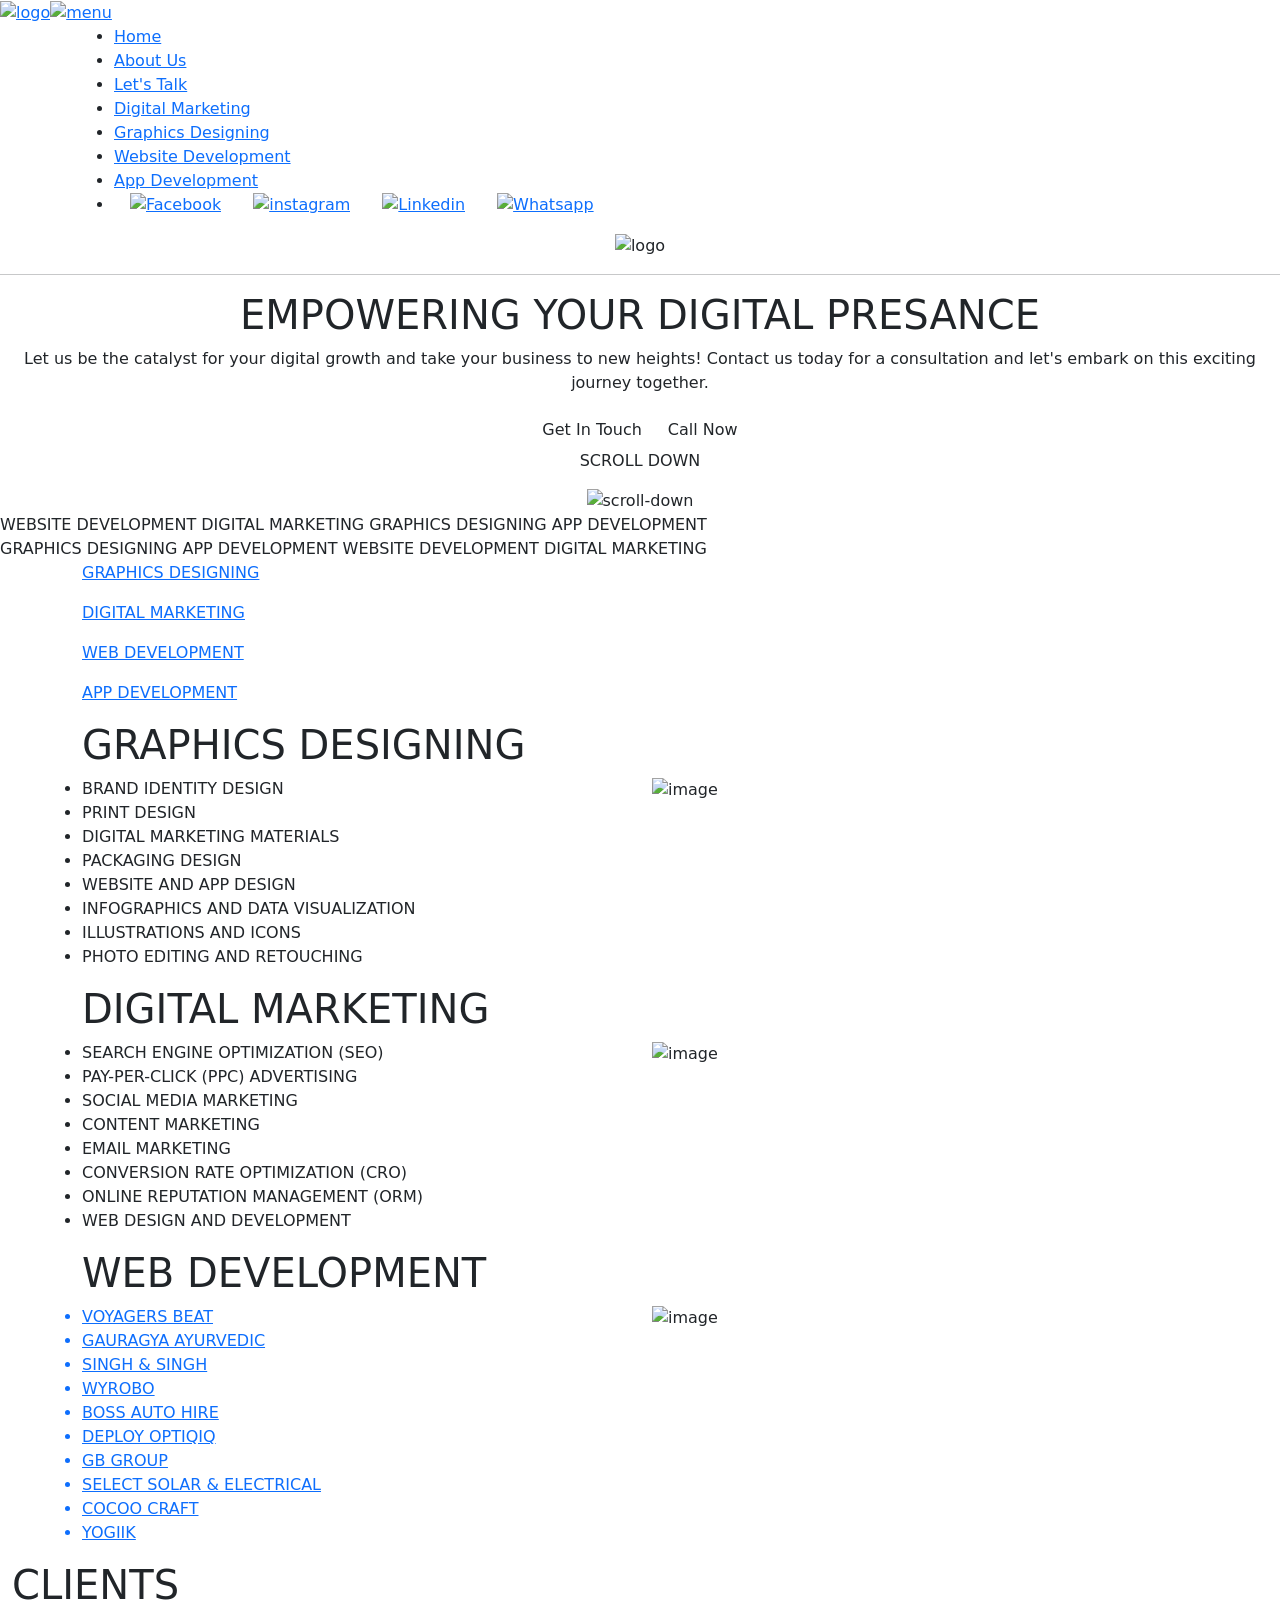
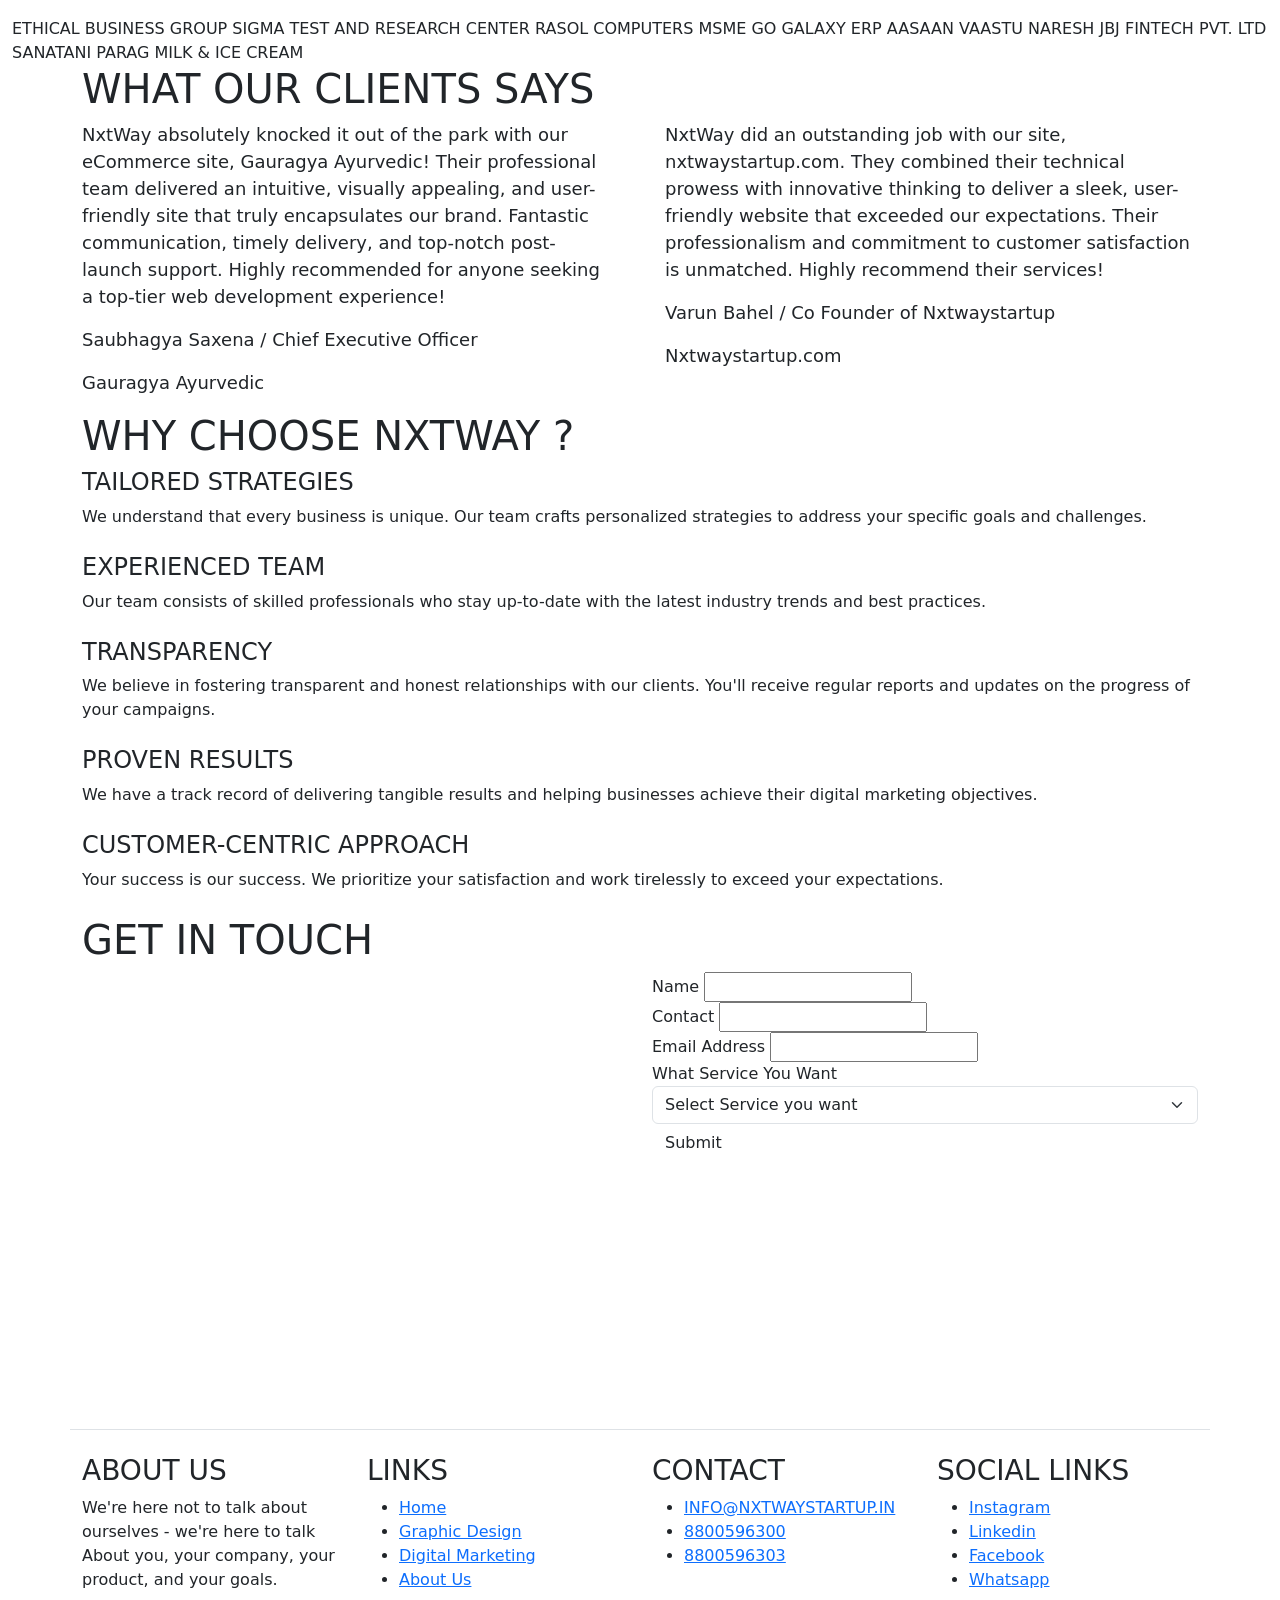
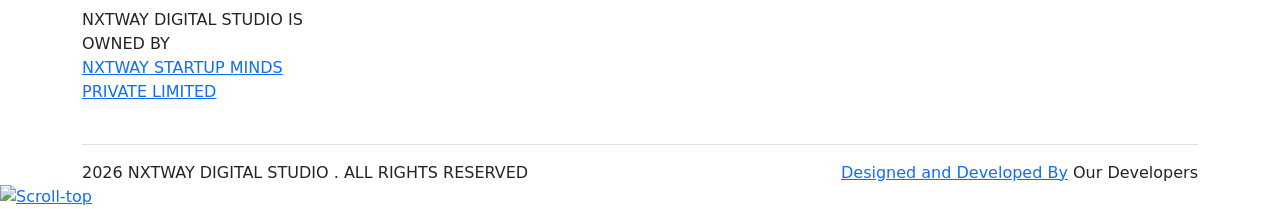
==== nxtway/index.html @ 841604a5 "added nxtway home page" ====
<!DOCTYPE html>
<html lang="en">

<head>
    <style>
        .bartender {
            width: 100%;
            height: 100vh;
            position: fixed;
            top: 0;
            right: -100%;
            pointer-events: none;
            z-index: 9999;

            & .bar {
                height: 20%;
                width: 100%;
                background: black;

            }
        }

        .enter {

            animation-name: bars-enter;
            animation-duration: 1s;
            animation-timing-function: ease;
            animation-fill-mode: forwards;
        }

        .exit {
            translate: -100%;
            animation-name: bars-exit;
            animation-duration: 1s;
            animation-timing-function: ease;
            animation-fill-mode: forwards;

        }

        .bar:nth-child(1) {
            animation-delay: 0.1s;
        }

        .bar:nth-child(2) {
            animation-delay: 0.2s;
        }

        .bar:nth-child(3) {
            animation-delay: 0.3s;
        }

        .bar:nth-child(4) {
            animation-delay: 0.4s;
        }

        .bar:nth-child(5) {
            animation-delay: 0.5s;
        }

        @keyframes bars-enter {
            from {

                translate: -200%;
            }

            to {

                translate: -100%;
            }
        }

        @keyframes bars-exit {
            from {

                translate: -100%;
            }

            to {

                translate: 0%;
            }
        }

        @keyframes opacity-anim {
            from {

                opacity: 0;
            }

            to {

                opacity: 1;
            }
        }

        .m-end-d-center {
            justify-content: center;

            @media(width<992px) {
                justify-content: end;
            }
        }
    </style>
    <meta charset="UTF-8">
    <meta name="viewport" content="width=device-width, initial-scale=1.0">

    <!-- meta tags-->
    <!-- HTML Meta Tags -->
    <title>Nxtway Digital| digital marketing | web development | graphic design</title>
    <meta name="description"
        content="Nxtway Digital: Leading digital marketing agency offering expert website design & development. Elevate your brands online presence with us.">
    <link rel="icon" type="image/x-icon" href="../assets/favicon.png">
    <link rel="canonical" href="https://nxtway.in/" />
    <!-- Facebook Meta Tags -->
    <meta property="og:url" content="">
    <meta property="og:type" content="website">
    <meta property="og:title" content="Nxtway Digital| digital marketing | web development | graphic design">
    <meta property="og:description"
        content="Nxtway Digital: Leading digital marketing agency offering expert website design & development. Elevate your brands online presence with us.">
    <meta property="og:image" content="https://nxtway.in/assets/home.jpg">

    <!-- Twitter Meta Tags -->
    <meta name="twitter:card" content="summary_large_image">
    <meta property="twitter:domain" content="nxtway.in">
    <meta property="twitter:url" content="https://nxtway.in/">
    <meta name="twitter:title" content="Nxtway Digital| digital marketing | web development | graphic design">
    <meta name="twitter:description"
        content="Nxtway Digital: Leading digital marketing agency offering expert website design & development. Elevate your brands online presence with us.">
    <meta name="twitter:image" content="https://nxtway.in/assets/home.jpg">
    <!--style Sheet
    <link rel="preconnect" href="https://fonts.googleapis.com">
<link rel="preconnect" href="https://fonts.gstatic.com" crossorigin>
<link href="https://fonts.googleapis.com/css2?family=Lato:wght@300;400;700&display=swap" rel="stylesheet">
-->
    <link rel="preconnect" href="https://fonts.googleapis.com">
    <link rel="preconnect" href="https://fonts.gstatic.com" crossorigin>
    <link href="https://fonts.googleapis.com/css2?family=Roboto&family=Syncopate:wght@700&display=swap"
        rel="stylesheet">
    <link href="https://cdn.jsdelivr.net/npm/bootstrap@5.0.2/dist/css/bootstrap.min.css" rel="stylesheet"
        integrity="sha384-EVSTQN3/azprG1Anm3QDgpJLIm9Nao0Yz1ztcQTwFspd3yD65VohhpuuCOmLASjC" crossorigin="anonymous">

    <link rel="stylesheet" href="/css/style2.css?v=072426">
    <link rel="stylesheet" href="/css/anim.css?v=072426">
    <link rel="stylesheet" href="https://cdn.jsdelivr.net/npm/locomotive-scroll@3.5.4/dist/locomotive-scroll.css">

    <link rel="stylesheet" href="https://cdn.jsdelivr.net/npm/swiper@11/swiper-bundle.min.css" />
    <style>
        .swiper {
            width: 100%;
            height: 100%;
        }

        .swiper-slide {
            text-align: center;
            font-size: 18px;
            background-color: transparent;
        }

        .swiper-slide img {
            display: block;
            width: 100%;
            height: 100%;
            object-fit: cover;
        }

        .swiper-button-next,
        .swiper-button-prev {
            scale: 30;
            color: #0000;

            @media (width<992px) {
                scale: 1;
            }
        }
    </style>
    <link rel="preload" as="image" href="/svg/loading.svg">
</head>

<body>
    <header class="d-flex">
        <a href="/" id="logo" class="hide">
            <img src="/image/small-logo.webp" alt="logo">
        </a>
        <a id="menu-btn" data-cursor="" data-cursor-size="2" class="">
            <img src="/svg/menu-ham.svg" class="pe-none" alt="menu">
        </a>
    </header>

    <div id="cursor"></div>



    <nav class="vh100 menu-window d-flex align-items-center justify-content-center">
        <div class="container">
            <ul class="nav-menu-list">
                <li class="nav-item" data-cursor>
                    <a href="/" class="style-font heading ">
                        Home
                    </a>
                </li>
                <li class="nav-item">
                    <a href="/about" class="style-font heading">
                        About Us
                    </a>
                </li>
                <li class="nav-item">
                    <a href="/get-in-touch" class="style-font heading">
                        Let's Talk
                    </a>
                </li>
                <li class="nav-item">
                    <a href="/digital-marketing" class="style-font heading">
                        Digital Marketing
                    </a>
                </li>
                <li class="nav-item">
                    <a href="/graphic-design" class="style-font heading">
                        Graphics Designing
                    </a>
                </li>
                <li class="nav-item">
                    <a href="/web-dev" class="style-font heading">
                        Website Development
                    </a>
                </li>
                <li class="nav-item">
                    <a href="/app-development" class="style-font heading">
                        App Development
                    </a>
                </li>
                <li class="nav-item">
                    <div class="d-flex justify-content-start">
                        <a href="https://www.facebook.com/nxtwaystartupbiz" data-cursor data-cursor-size="3"
                            class="mx-3"><img src="/svg/fb.svg" alt="Facebook"></a>
                        <a href="https://www.instagram.com/nxtway.startup/" data-cursor data-cursor-size="3"
                            class="mx-3"><img src="/svg/insta.svg" alt="instagram"></a>
                        <a href="https://www.linkedin.com/company/nxtway-startup-minds-private-limited/" data-cursor
                            data-cursor-size="3" class="mx-3"><img src="/svg/linkdin.svg" alt="Linkedin"></a>
                        <a href="https://wa.me/7428496002?text=Hello" data-cursor data-cursor-size="3" class="mx-3"><img
                                src="/svg/call.svg" alt="Whatsapp"></a>
                    </div>
                </li>
            </ul>

        </div>
    </nav>

    <div class="loader"></div>
    <div data-scroll-container>
        <section class="vh100 grid-center bg-main" id="top" data-scroll-section>

            <div></div>
            <div class="text-center" data-scroll data-scroll-speed="-2">
                <div class="logo-element">
                    <img src="/image/small-logo.webp" class="img-fluid" alt="logo">
                </div>
                <hr>
                <div class="grid-center">
                    <h1 class="main-tagline w50">EMPOWERING YOUR DIGITAL PRESANCE</h1>
                </div>
                <p class="sub-tagline w50">Let us be the catalyst for your digital growth and take your business to new
                    heights!
                    Contact us today for a consultation and let's embark on this exciting journey together.</p>
                <p class=""></p>
                <div class="d-flex justify-content-center flex-wrap">
                    <button data-cursor="" data-cursor-size="3"
                        class="btn theme-button theme-button-red modalbtn_getintouch">Get In Touch</button>
                    <a href="" data-cursor="" data-cursor-size="3" class="btn theme-button theme-button-white">Call
                        Now</a>
                </div>

            </div>
            <div class="text-center">
                <p>SCROLL DOWN</p>
                <img src="/svg/scroll-down.svg" alt="scroll-down">
            </div>

        </section>
        <section data-scroll-section>
            <div class="scroll-headings-container hide-on-mobile">
                <div class="scroll-heading-rtl" data-scroll data-scroll-direction="horizontal" data-scroll-speed="10">
                    WEBSITE DEVELOPMENT&nbsp;DIGITAL MARKETING&nbsp;GRAPHICS DESIGNING&nbsp;APP DEVELOPMENT
                </div>
                <div class="scroll-heading-ltr" data-scroll data-scroll-direction="horizontal" data-scroll-speed="-10">
                    GRAPHICS DESIGNING&nbsp;APP DEVELOPMENT&nbsp;WEBSITE DEVELOPMENT&nbsp;DIGITAL MARKETING
                </div>
            </div>
        </section>
        <section data-scroll-section class="vh100 nxt-theme-flexer style-font container">
            <a class="flexer-item grid-center" href="#graphics" data-cursor="" data-scroll-to>
                <p class="text-effect2">GRAPHICS DESIGNING</p>
            </a>
            <a class="flexer-item grid-center" href="#digital-marketing" data-cursor="" data-scroll-to>
                <p class="text-effect2">DIGITAL MARKETING</p>
            </a>
            <a class="flexer-item grid-center" href="#web-dev" data-cursor="" data-scroll-to>
                <p class="text-effect2">WEB DEVELOPMENT</p>
            </a>
            <a class="flexer-item grid-center" href="/app-development" data-cursor="">
                <p class="text-effect2">APP DEVELOPMENT</p>
            </a>
        </section>


        <section data-scroll-section class="vh100 container scroll-margin" id="graphics">

            <H1 class="nxt-theme-infinite-text style-font " style="--charlength:20; ">
                GRAPHICS DESIGNING
            </H1>
            <div class="nxt-theme-item-viewer first row">
                <ul class="item-viewer-list col-lg-6 style-font ">
                    <li class="item" data-img="/assets/services/bid.webp">BRAND IDENTITY DESIGN</li>
                    <li class="item" data-img="/assets/services/pd.webp">PRINT DESIGN</li>
                    <li class="item" data-img="/assets/services/dmm.webp">DIGITAL MARKETING MATERIALS</li>
                    <li class="item" data-img="/assets/services/pcd.webp">PACKAGING DESIGN</li>
                    <li class="item" data-img="/assets/services/vb.webp">WEBSITE AND APP DESIGN</li>
                    <li class="item" data-img="/assets/services/info.webp">INFOGRAPHICS AND DATA VISUALIZATION</li>
                    <li class="item" data-img="/assets/services/ii.webp">ILLUSTRATIONS AND ICONS</li>
                    <li class="item" data-img="/assets/services/ed.webp">PHOTO EDITING AND RETOUCHING</li>
                </ul>
                <div class="item-viewer col-lg-6 hide-on-mobile">
                    <img src="/assets/services/bid.webp" alt="image">
                </div>
            </div>



        </section>
        <section data-scroll-section class="vh100 container scroll-margin" id="digital-marketing">

            <H1 class="nxt-theme-infinite-text style-font " style="--charlength:20; ">
                DIGITAL MARKETING
            </H1>

            <div class="nxt-theme-item-viewer second row">
                <ul class="item-viewer-list col-lg-6 style-font ">
                    <li class="item" data-img="/services/seo.png">SEARCH ENGINE OPTIMIZATION (SEO)</li>
                    <li class="item" data-img="/services/ppc.webp">PAY-PER-CLICK (PPC) ADVERTISING</li>
                    <li class="item" data-img="/services/smm.webp">SOCIAL MEDIA MARKETING</li>
                    <li class="item" data-img="/services/cm.jpg">CONTENT MARKETING</li>
                    <li class="item" data-img="/services/em.webp">EMAIL MARKETING</li>
                    <li class="item" data-img="/services/cro.webp">CONVERSION RATE OPTIMIZATION (CRO)</li>
                    <li class="item" data-img="/services/orm.png">ONLINE REPUTATION MANAGEMENT (ORM)</li>
                    <li class="item" data-img="/services/wdd.jpg">WEB DESIGN AND DEVELOPMENT</li>
                </ul>
                <div class="item-viewer col-lg-6 hide-on-mobile">
                    <img src="/services/seo.png" alt="image">
                </div>
            </div>



        </section>
        <section data-scroll-section class="vh100 container scroll-margin" id="web-dev">

            <H1 class="nxt-theme-infinite-text style-font " style="--charlength:20; ">
                WEB DEVELOPMENT
            </H1>
            <div class="nxt-theme-item-viewer third row">
                <ul class="item-viewer-list col-lg-6 style-font ">
                    <a href="https://voyagersbeat.com" target="_blank">
                        <li class="item" data-cursor="Open Link ↗" data-img="/assets/images/vb.webp">VOYAGERS BEAT</li>
                    </a>
                    <a href="https://gauragyaayurvedic.com/" target="_blank">
                        <li class="item" data-cursor="Open Link ↗" data-img="/assets/images/ga.webp">GAURAGYA AYURVEDIC
                        </li>
                    </a>
                    <a href="https://singhnsingh.com/" target="_blank">
                        <li class="item" data-cursor="Open Link ↗" data-img="/assets/images/sns.webp">SINGH & SINGH</li>
                    </a>
                    <a href="https://wyrobo.com/" target="_blank">
                        <li class="item" data-cursor="Open Link ↗" data-img="/assets/images/wyrobo.webp">WYROBO</li>
                    </a>
                    <a href="https://bossautohire.com.au/" target="_blank">
                        <li class="item" data-cursor="Open Link ↗" data-img="/assets/images/boss.webp">BOSS AUTO HIRE
                        </li>
                    </a>
                    <a href="http://deployoptiqiq.in/" target="_blank">
                        <li class="item" data-cursor="Open Link ↗" data-img="/assets/images/deployiq.webp">DEPLOY
                            OPTIQIQ</li>
                    </a>
                    <a href="https://gbgroup.com.in" target="_blank">
                        <li class="item" data-cursor="Open Link ↗" data-img="/assets/images/gb.webp">GB GROUP</li>
                    </a>
                    <a href="https://selectse.com.au/" target="_blank">
                        <li class="item" data-cursor="Open Link ↗" data-img="/assets/images/select.webp">SELECT SOLAR &
                            ELECTRICAL</li>
                    </a>
                    <a href="https://cocoocraft.com/" target="_blank">
                        <li class="item" data-cursor="Open Link ↗" data-img="/assets/images/cocoo.webp">COCOO CRAFT</li>
                    </a>
                    <a href="https://yogiik.com/" target="_blank">
                        <li class="item" data-cursor="Open Link ↗" data-img="/assets/images/yogiik.webp">YOGIIK</li>
                    </a>
                </ul>
                <div class="item-viewer col-lg-6 hide-on-mobile">
                    <img src="/assets/images/vb.webp" alt="image">
                </div>
            </div>



        </section>
        <section data-scroll-section class="vh100 container-fluid  grid-center scroll-margin">


            <H1 class="nxt-theme-infinite-text style-font " style="--charlength:8; ">
                CLIENTS
            </H1>

            <div class="nxt-theme-inlineText style-font ">
                <span class="nxt-img-on-hover" data-cursor data-cursor-img="/assets//clients/01.webp">ETHICAL BUSINESS
                    GROUP</span>
                <span class="nxt-img-on-hover" data-cursor data-cursor-img="/assets//clients/02.webp">SIGMA TEST AND
                    RESEARCH
                    CENTER</span>
                <span class="nxt-img-on-hover" data-cursor data-cursor-img="/assets//clients/03.webp">RASOL
                    COMPUTERS</span>
                <span class="nxt-img-on-hover" data-cursor data-cursor-img="/assets//clients/05.webp">MSME GO</span>
                <span class="nxt-img-on-hover" data-cursor data-cursor-img="/assets//clients/06.webp">GALAXY ERP</span>
                <span class="nxt-img-on-hover" data-cursor data-cursor-img="/assets//clients/08.webp">AASAAN</span>
                <span class="nxt-img-on-hover" data-cursor data-cursor-img="/assets//clients/07.webp">VAASTU
                    NARESH</span>
                <span class="nxt-img-on-hover" data-cursor data-cursor-img="/assets//clients/16.webp">JBJ FINTECH PVT.
                    LTD</span>
                <span class="nxt-img-on-hover" data-cursor data-cursor-img="/assets//clients/20.webp">SANATANI</span>
                <span class="nxt-img-on-hover" data-cursor data-cursor-img="/assets//clients/13.webp">PARAG MILK & ICE
                    CREAM</span>
            </div>
            <div></div>
        </section>

        <section data-scroll-section class="vh100 container grid-center scroll-margin">

            <H1 class="nxt-theme-infinite-text no-anim style-font " style="--charlength:8; ">
                WHAT OUR CLIENTS SAYS
            </H1>

            <div class="swiper clientsays">
                <div class="swiper-wrapper">
                    <div class="swiper-slide text-start">
                        <blockquote class="dull-textColor ">
                            NxtWay absolutely knocked it out of the park
                            with our eCommerce site, Gauragya Ayurvedic!
                            Their professional team delivered an
                            intuitive, visually appealing, and
                            user-friendly site that truly encapsulates
                            our brand. Fantastic communication, timely
                            delivery, and top-notch post-launch support.
                            Highly recommended for anyone seeking a
                            top-tier web development experience! </blockquote>
                        <p>Saubhagya Saxena / Chief Executive
                            Officer </p>
                        <p>Gauragya Ayurvedic</p>
                    </div>
                    <div class="swiper-slide text-start">
                        <blockquote class="dull-textColor ">
                            NxtWay did an outstanding job with our site,
                            nxtwaystartup.com. They combined their
                            technical prowess with innovative thinking
                            to deliver a sleek, user-friendly website
                            that exceeded our expectations. Their
                            professionalism and commitment to customer
                            satisfaction is unmatched. Highly recommend
                            their services! </blockquote>
                        <p>Varun Bahel / Co Founder of
                            Nxtwaystartup </p>
                        <p>Nxtwaystartup.com</p>
                    </div>
                    <div class="swiper-slide text-start">
                        <blockquote class="dull-textColor ">
                            NxtWay truly surpassed our expectations with
                            the development of our eCommerce site,
                            Yogiik.com. Their blend of professionalism,
                            creativity, and technical prowess resulted
                            in an engaging, user-friendly website that
                            has been a game changer for our business.
                            Exceptional service, prompt delivery, and
                            excellent aftercare. Highly recommended! </blockquote>
                        <p>N . D / Yogiik Owner </p>
                        <p>Yogiik.com</p>
                    </div>
                    <div class="swiper-slide text-start">
                        <blockquote class="dull-textColor ">
                            NXTway has the best logo designers by name sawan. He understood our requirement in less than
                            5mins and delivered the outcome in less than half an hour. His expertise is next well.
                        </blockquote>
                        <p>Karan Kumar / Deploy OPTIQIQ founder </p>
                        <p>DeployIQ.in</p>
                    </div>
                </div>
                <div class="swiper-button-next nxt" data-cursor=">" data-cursor-size="2"></div>
                <div class="swiper-button-prev prev" data-cursor="<" data-cursor-size="2"></div>

            </div>

        </section>

        <section data-scroll-section class="vh100 container grid-center scroll-margin">

            <h1 class="nxt-theme-infinite-text no-anim style-font " style="--charlength:8; ">
                WHY CHOOSE NXTWAY ?
            </h1>
            <div>
                <div class="theme-textColor mb-4">
                    <h4 class="style-font">TAILORED STRATEGIES</h4>
                    <p>We understand that every business is unique. Our team crafts personalized strategies to address
                        your specific goals and challenges.</p>
                </div>

                <div class="theme-textColor mb-4">
                    <h4 class="style-font">EXPERIENCED TEAM</h4>
                    <p>Our team consists of skilled professionals who stay up-to-date with the latest industry trends
                        and best practices.</p>
                </div>

                <div class="theme-textColor mb-4">
                    <h4 class="style-font">TRANSPARENCY</h4>
                    <p>We believe in fostering transparent and honest relationships with our clients. You'll receive
                        regular reports and updates on the progress of your campaigns.</p>
                </div>

                <div class="theme-textColor mb-4">
                    <h4 class="style-font">PROVEN RESULTS</h4>
                    <p>We have a track record of delivering tangible results and helping businesses achieve their
                        digital marketing objectives.</p>
                </div>

                <div class="theme-textColor mb-4">
                    <h4 class="style-font">CUSTOMER-CENTRIC APPROACH</h4>
                    <p>Your success is our success. We prioritize your satisfaction and work tirelessly to exceed your
                        expectations.</p>
                </div>

            </div>
            <div></div>
        </section>

        <section id="getintouch" data-scroll-section class="vh100 container  scroll-margin">
            <h1 class="nxt-theme-infinite-text no-anim style-font " style="--charlength:8; ">
                GET IN TOUCH
            </h1>

            <div class="row">
                <div class="col-lg-6 grid-center">
                    <iframe
                        src="https://www.google.com/maps/embed?pb=!1m18!1m12!1m3!1d3501.680370095898!2d77.10122807024095!3d28.63934023265321!2m3!1f0!2f0!3f0!3m2!1i1024!2i768!4f13.1!3m3!1m2!1s0xa5b5b0e43e557d1d%3A0x8f17739702f9197b!2sNxtway%20Startup%20Minds%20Private%20Limited!5e0!3m2!1sen!2sin!4v1701253447511!5m2!1sen!2sin"
                        width="100%" height="450" style="border:0;" allowfullscreen="" loading="lazy"
                        referrerpolicy="no-referrer-when-downgrade"></iframe>
                </div>
                <div class="col-lg-6 grid-center">
                    <div style="width:100%;">
                        <form method="POST" action="https://nxtwaystartup.com/register">
                            <input type="hidden" id="lname" name="page" value="https://nxtway.in/thanks" />
                            <input type="hidden" id="lname" name="lname" value="from Nxtway.in" />
                            <div class="style-form-control">
                                <label for="">Name</label>
                                <input type="text" name="fname" />
                            </div>
                            <div class="style-form-control">
                                <label for="">Contact</label>
                                <input type="number" name="phone" />
                            </div>
                            <div class="style-form-control">
                                <label for="">Email Address</label>
                                <input type="email" name="email" />
                            </div>
                            <div class="style-form-control">
                                <label for="">What Service You Want</label>
                                <select class="form-select" name="data" required="">
                                    <option value="" style="color:#333;" disabled="" selected="">Select Service you want
                                    </option>
                                    <option value="Graphics Service">Graphics Service</option>
                                    <option value="Digital Marketing Service">Digital Marketing Service</option>
                                    <option value="Brand Identity Service">Brand Identity Service</option>
                                    <option value="App Development">App Development</option>

                                    <option value="Website Development">Website Development</option>
                                    <option value="Website Redesign">Website Redesign</option>




                                </select>
                            </div>
                            <div class="grid-center">
                                <button type="submit" class="btn theme-button theme-button-white">Submit</button>
                            </div>
                        </form>
                    </div>
                </div>
            </div>
        </section>
        <footer data-scroll-section class="border-top  container theme-textColor">
            <div class="row py-4">
                <div class="col-lg-3">
                    <h3 class="heading">ABOUT US</h3>
                    <p class="">
                        We're here not to talk about ourselves - we're here to talk
                        About you, your company, your product, and your goals.
                    </p>
                    <p>
                        NXTWAY DIGITAL STUDIO IS OWNED BY <br /><a href="https://nxtwaystartup.com/">NXTWAY STARTUP
                            MINDS
                            PRIVATE LIMITED</a>
                    </p>
                </div>
                <div class="col-lg-3">
                    <h3 class="heading">LINKS</h3>
                    <ul class="">
                        <li><a href="/">Home</a></li>
                        <li><a href="/graphic-design">Graphic Design</a></li>
                        <li><a href="/digital-marketing">Digital Marketing</a></li>
                        <li><a href="/about">About Us</a></li>
                    </ul>
                </div>
                <div class="col-lg-3">
                    <h3 class="heading">CONTACT</h3>
                    <ul class="">
                        <li>
                            <a href="mailto:INFO@NXTWAYSTARTUP.IN" data-cursor="Mail Now"
                                data-cursor-size="1">INFO@NXTWAYSTARTUP.IN</a>
                        </li>
                        <li><a href="tel:+918800596300" data-cursor="Call Now" data-cursor-size="1">8800596300</a></li>
                        <li><a href="tel:+918800596303" data-cursor="Call Now" data-cursor-size="1">8800596303</a></li>
                    </ul>
                </div>
                <div class="col-lg-3">
                    <h3 class="heading">SOCIAL LINKS</h3>
                    <ul class="">
                        <li>
                            <a href="https://www.instagram.com/nxtway.startup/" data-cursor="Follow Us"
                                data-cursor-size="1">Instagram</a>
                        </li>
                        <li>
                            <a href="https://www.linkedin.com/company/nxtway-startup-minds-private-limited/"
                                data-cursor="Connect With Us" data-cursor-size="1">Linkedin</a>
                        </li>
                        <li>
                            <a href="https://www.facebook.com/nxtwaystartupbiz" data-cursor="Like Us"
                                data-cursor-size="1">Facebook</a>
                        </li>
                        <li>
                            <a href="https://wa.me/7428496002?text=Hello" data-cursor="Let's Have a Chat"
                                data-cursor-size="1">Whatsapp</a>
                        </li>
                    </ul>
                </div>
            </div>
            <div class="d-flex justify-content-between border-top  pt-3 ">
                <span class="text-start">2026 NXTWAY DIGITAL STUDIO . ALL RIGHTS RESERVED</span>
                <span class="text-end "><a href="#">Designed and Developed By</a> Our Developers</span>
            </div>
        </footer>

        <a id="backtotop" class="hide" href="#top" data-scroll-to>
            <img src="/svg/scroll-down.svg" alt="Scroll-top">
        </a>
    </div>
    <dialog id="modal_getintouch" class="theme-modal fade-in">
        <button class="closemodal_getintouch btn theme-button-circle theme-button-red">X</button>
        <form method="POST" action="https://nxtwaystartup.com/register">
            <input type="hidden" id="lname" name="page" value="https://nxtway.in/thanks" />
            <input type="hidden" id="lname" name="lname" value="from Nxtway.in" />
            <div class="style-form-control">
                <label for="">Name</label>
                <input type="text" name="fname" />
            </div>
            <div class="style-form-control">
                <label for="">Contact</label>
                <input type="number" name="phone" />
            </div>
            <div class="style-form-control">
                <label for="">Email Address</label>
                <input type="email" name="email" />
            </div>
            <div class="style-form-control">
                <label for="">What Service You Want</label>
                <select class="form-select" name="data" required="">
                    <option value="" style="color:#333;" disabled="" selected="">Select Service you want</option>
                    <option value="Graphics Service">Graphics Service</option>
                    <option value="Digital Marketing Service">Digital Marketing Service</option>
                    <option value="Brand Identity Service">Brand Identity Service</option>
                    <option value="App Development">App Development</option>

                    <option value="Website Development">Website Development</option>
                    <option value="Website Redesign">Website Redesign</option>




                </select>
            </div>
            <div class="grid-center">
                <button type="submit" class="btn theme-button theme-button-white">Submit</button>
            </div>
        </form>
    </dialog>





    <!--site developed by abhishek bhardwaj https://bhardwaj.netlify.app-->


    <script src="https://cdn.jsdelivr.net/npm/locomotive-scroll@3.5.4/dist/locomotive-scroll.min.js"></script>
    <script>
        (function () {
            var scroll = new LocomotiveScroll({
                el: document.querySelector('[data-scroll-container]'),
                smooth: true,
                tablet: {
                    smooth: true
                },
                smartphone: {
                    smooth: true
                }
            });

            scroll.on('scroll', ({
                scroll
            }) => {
                const url = window.location.href;
                const urlArr = url.split('/');
                if ((scroll.y > 600) || (urlArr[3] !== '')) {
                    document.querySelector('#logo').classList.remove('hide');
                    document.querySelector('#backtotop').classList.remove('hide');
                } else {
                    document.querySelector('#logo').classList.add('hide');
                    document.querySelector('#backtotop').classList.add('hide');
                }
            })


        })();
    </script>

    <script src="/js/main.js?v=072426"></script>
    <script src="/js/modal.js?v=072426"></script>
    <script>
        nxtItemViewer(".nxt-theme-item-viewer.first");
        nxtItemViewer(".nxt-theme-item-viewer.second");
        nxtItemViewer(".nxt-theme-item-viewer.third");
    </script>
    <script src="https://cdn.jsdelivr.net/npm/swiper@11/swiper-bundle.min.js"></script>

    <!-- Initialize Swiper -->
    <script>
        var swiper = new Swiper(".clientsays", {
            slidesPerView: 1,
            spaceBetween: 10,
            loop: true,
            navigation: {
                nextEl: ".swiper-button-next",
                prevEl: ".swiper-button-prev",
            },
            pagination: {
                el: ".swiper-pagination",
                clickable: true,
            },
            breakpoints: {
                640: {
                    slidesPerView: 1,
                    spaceBetween: 20,
                },
                768: {
                    slidesPerView: 1,
                    spaceBetween: 40,
                },
                1024: {
                    slidesPerView: 2,
                    spaceBetween: 50,
                },
            },
        });
    </script>




</body>

</html>
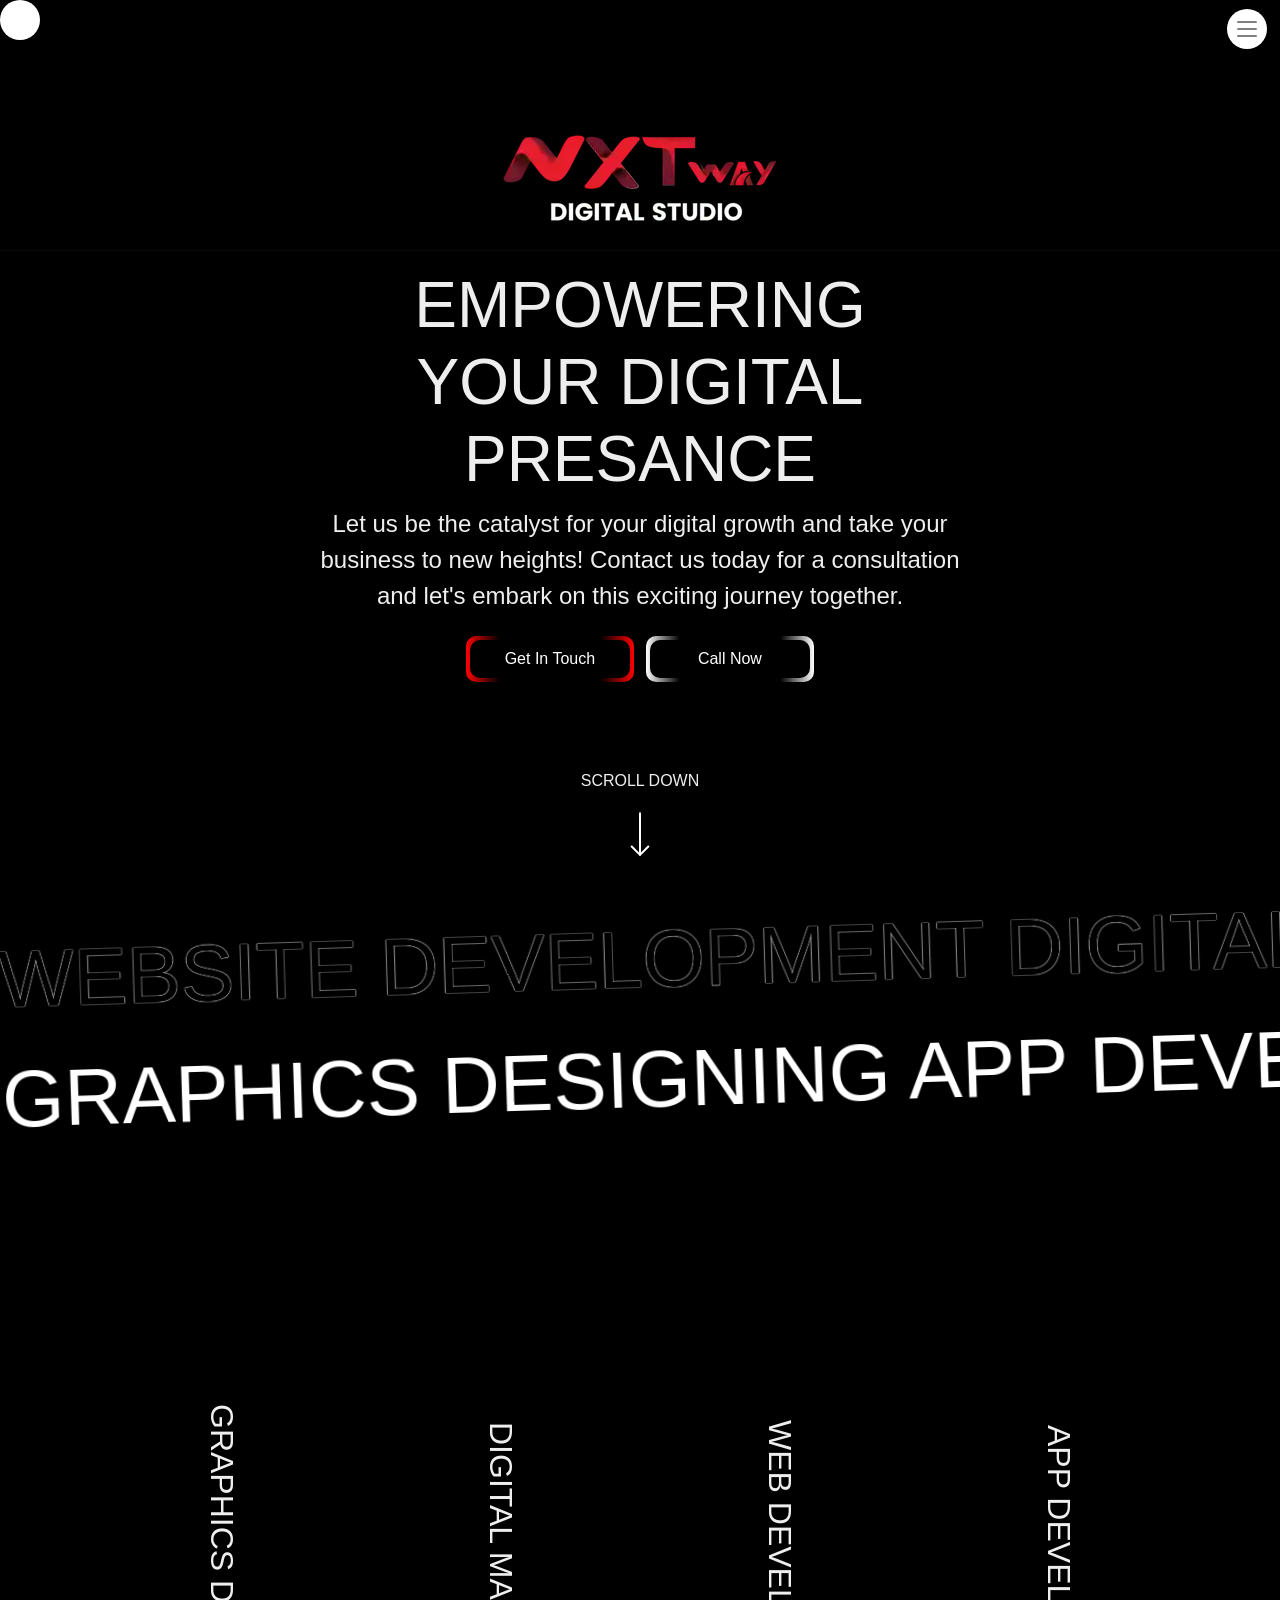
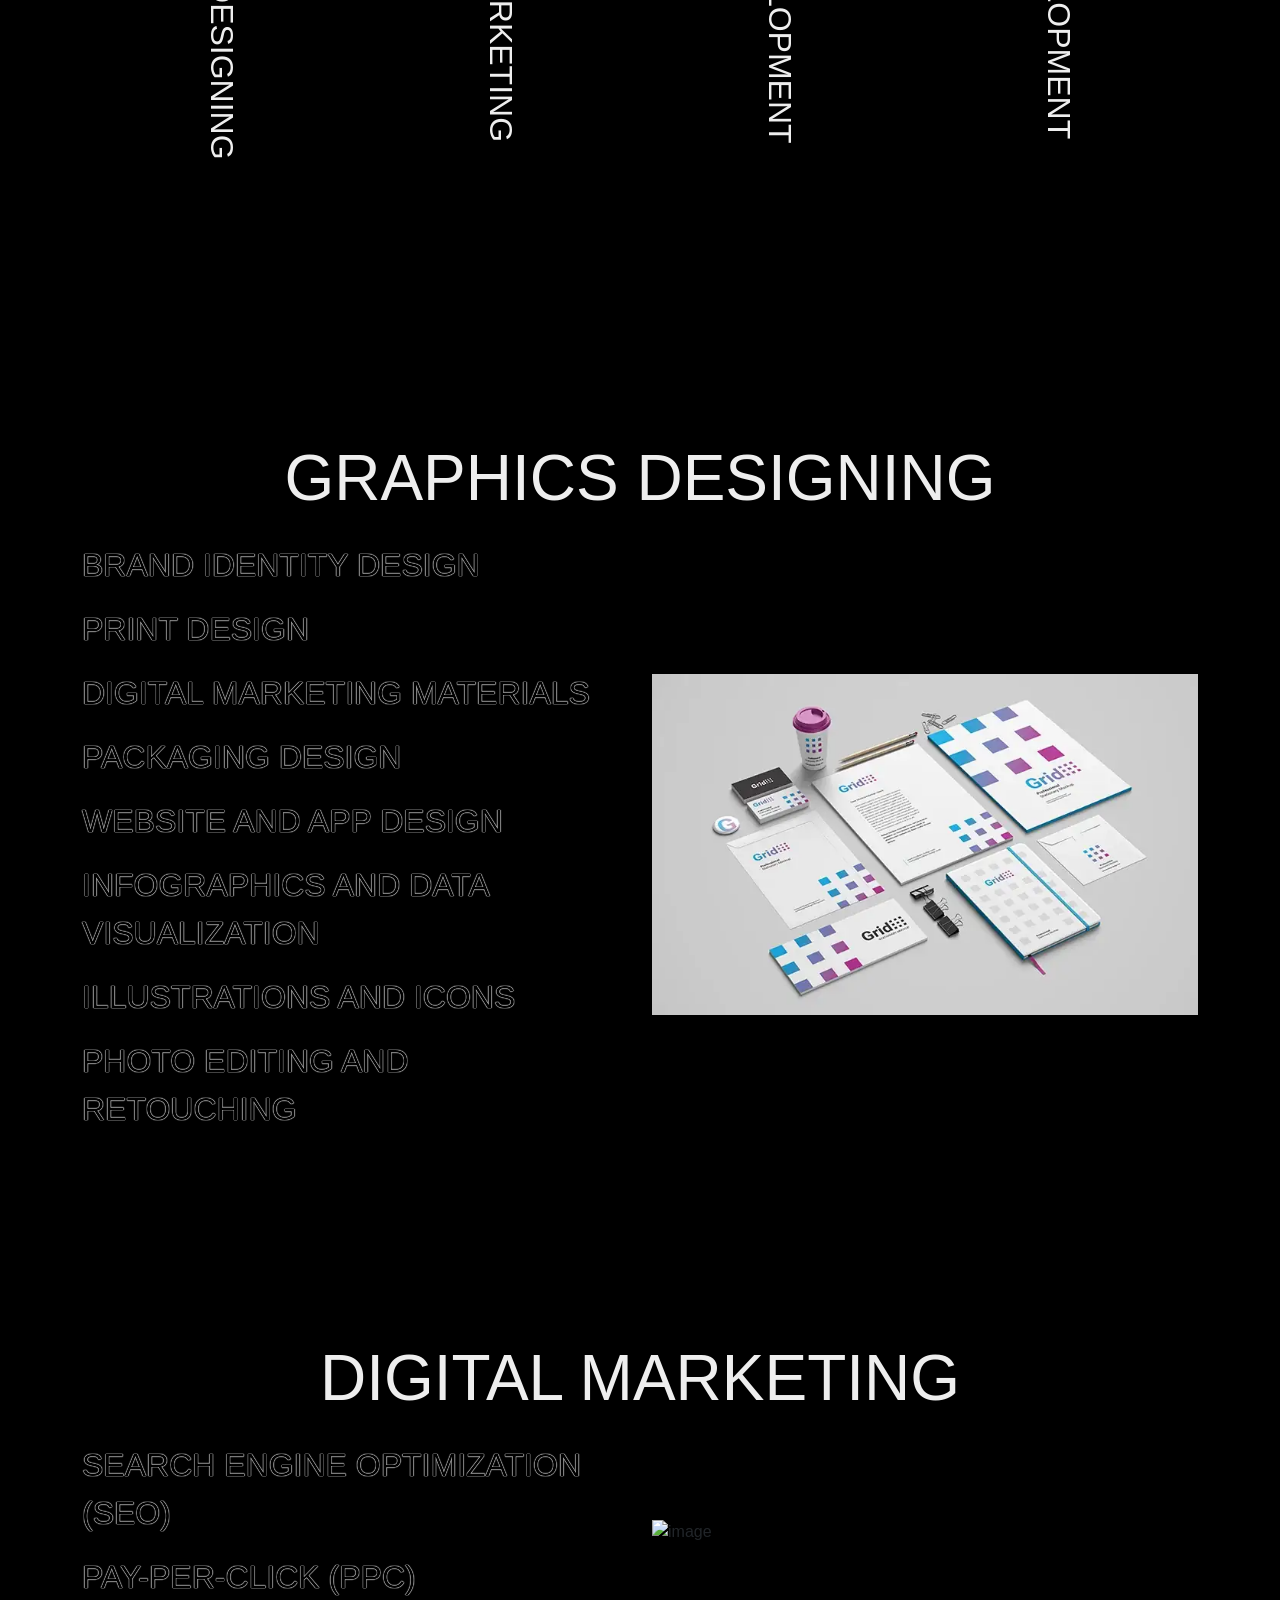
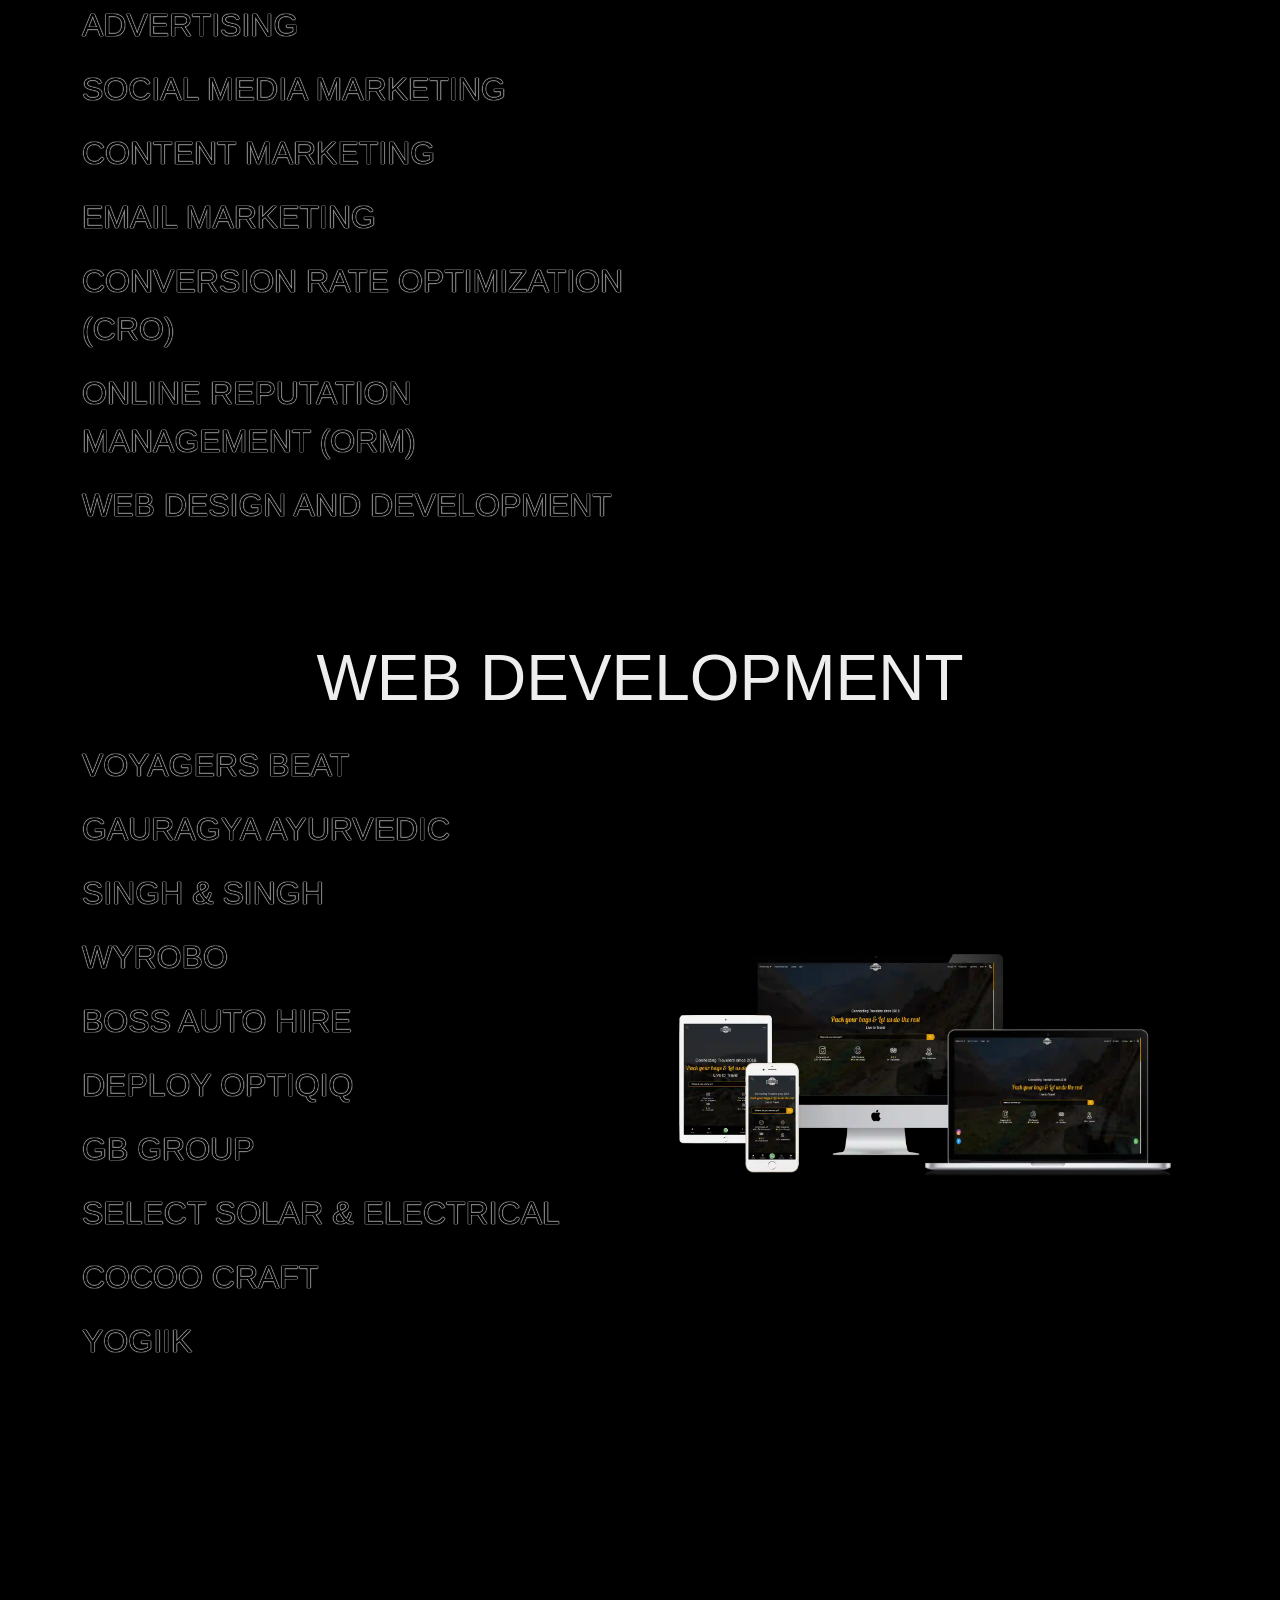
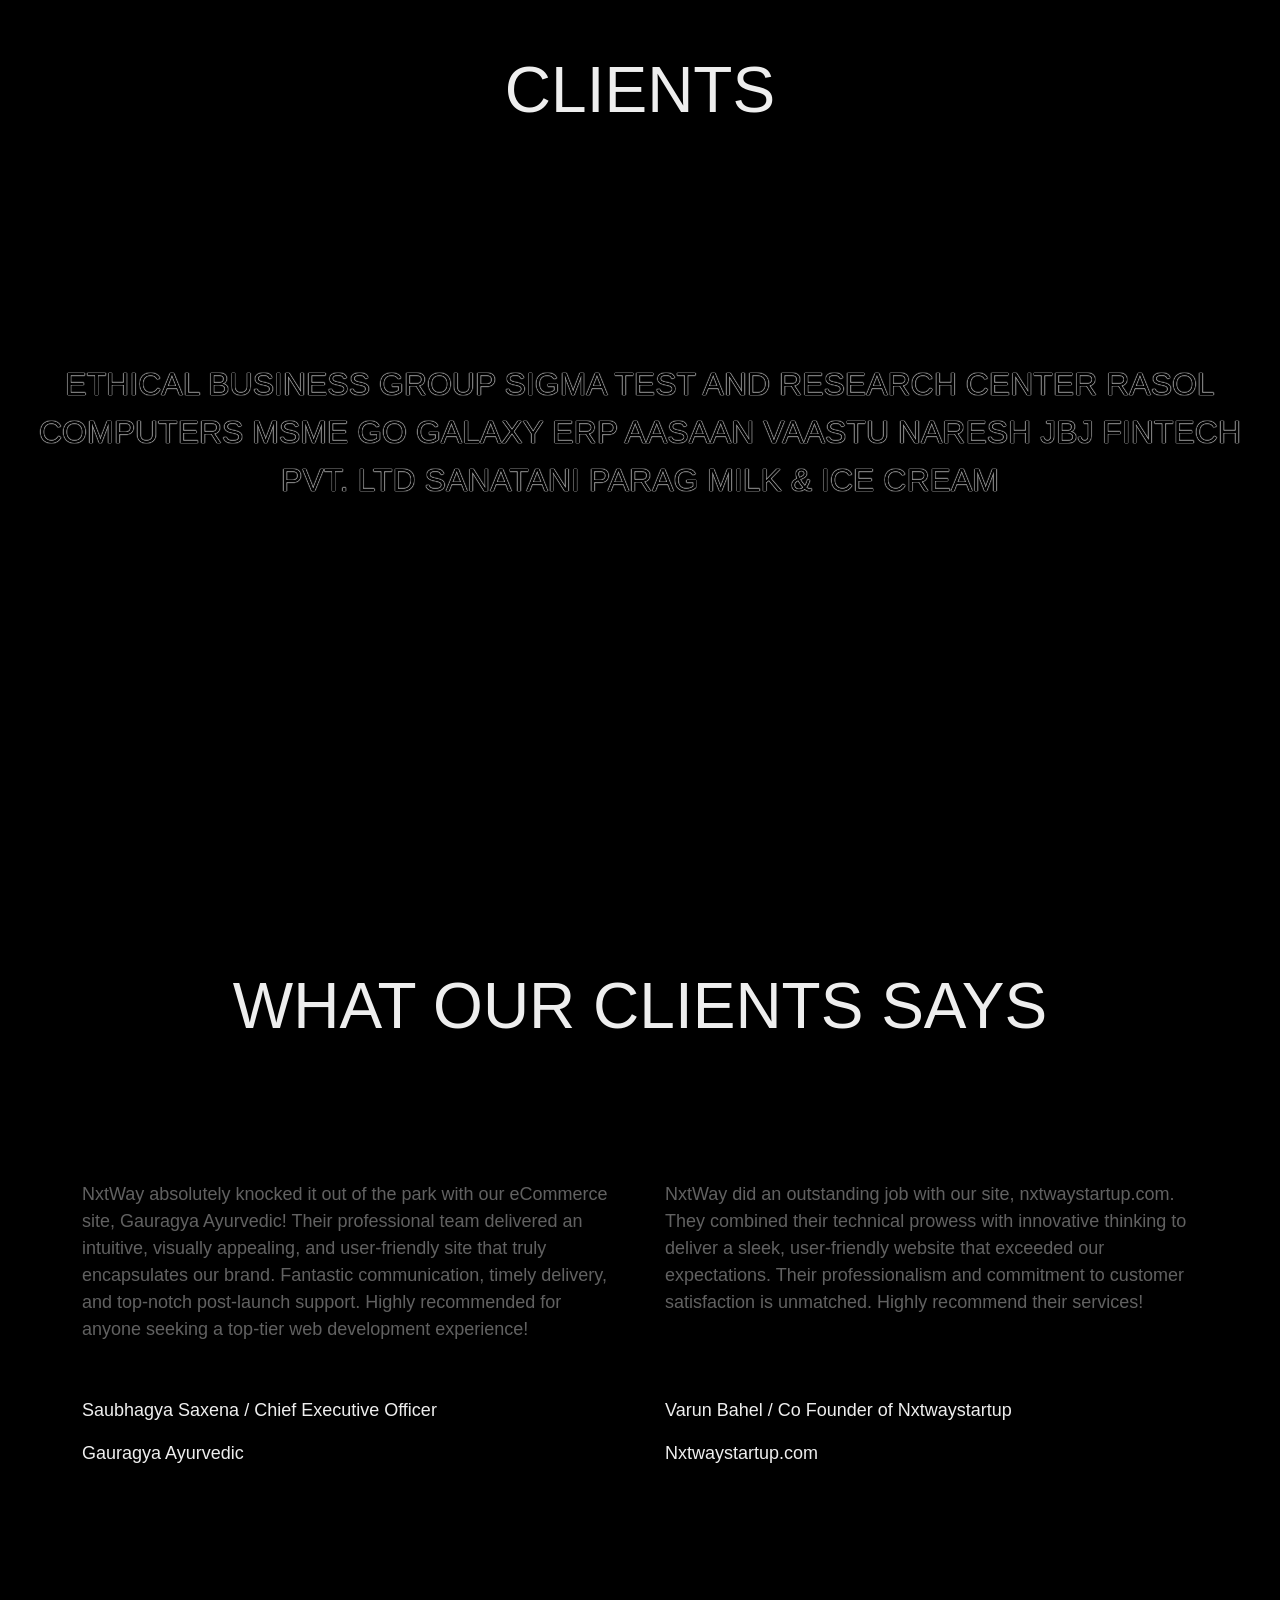
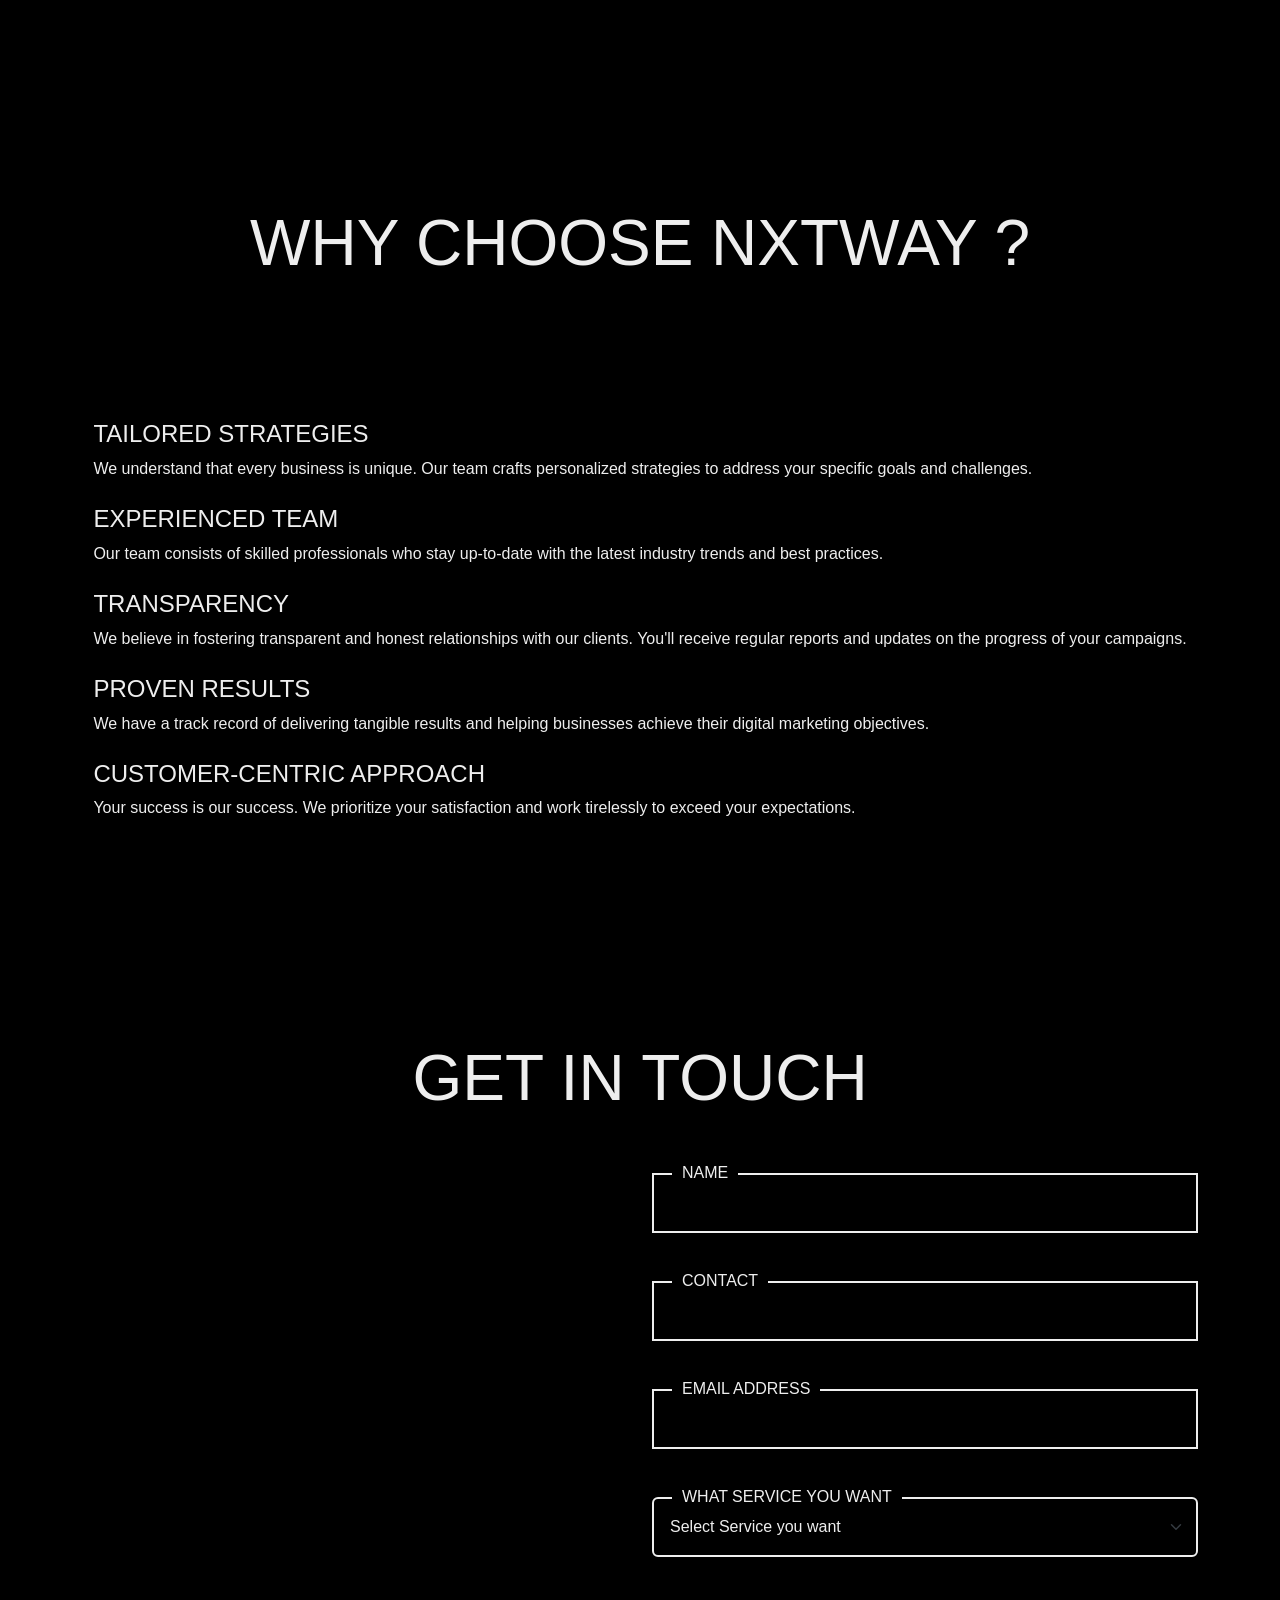
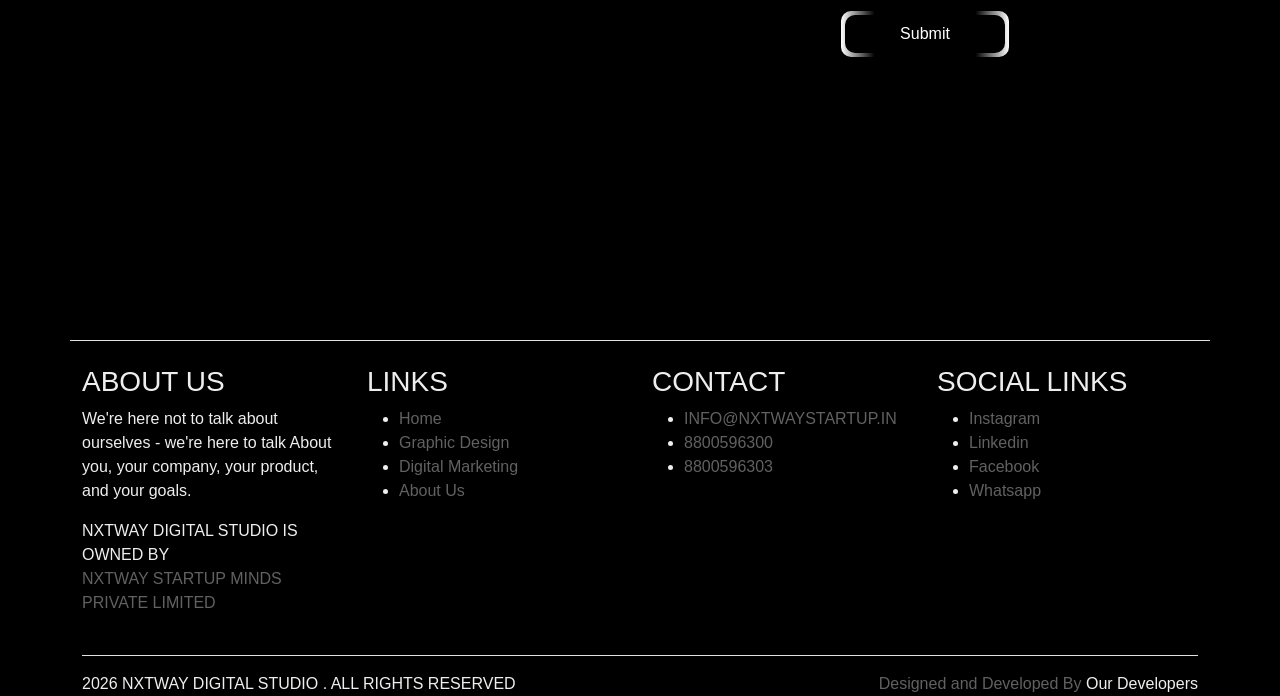
==== commit 202efad5: "added nxtway to abs path" ====
--- a/nxtway/index.html
+++ b/nxtway/index.html
@@ -109,7 +109,7 @@
     <title>Nxtway Digital| digital marketing | web development | graphic design</title>
     <meta name="description"
         content="Nxtway Digital: Leading digital marketing agency offering expert website design & development. Elevate your brands online presence with us.">
-    <link rel="icon" type="image/x-icon" href="../assets/favicon.png">
+    <link rel="icon" type="image/x-icon" href="../nxtway/assets/favicon.png">
     <link rel="canonical" href="https://nxtway.in/" />
     <!-- Facebook Meta Tags -->
     <meta property="og:url" content="">
@@ -117,7 +117,7 @@
     <meta property="og:title" content="Nxtway Digital| digital marketing | web development | graphic design">
     <meta property="og:description"
         content="Nxtway Digital: Leading digital marketing agency offering expert website design & development. Elevate your brands online presence with us.">
-    <meta property="og:image" content="https://nxtway.in/assets/home.jpg">
+    <meta property="og:image" content="https://nxtway.in/nxtway/assets/home.jpg">
 
     <!-- Twitter Meta Tags -->
     <meta name="twitter:card" content="summary_large_image">
@@ -126,7 +126,7 @@
     <meta name="twitter:title" content="Nxtway Digital| digital marketing | web development | graphic design">
     <meta name="twitter:description"
         content="Nxtway Digital: Leading digital marketing agency offering expert website design & development. Elevate your brands online presence with us.">
-    <meta name="twitter:image" content="https://nxtway.in/assets/home.jpg">
+    <meta name="twitter:image" content="https://nxtway.in/nxtway/assets/home.jpg">
     <!--style Sheet
     <link rel="preconnect" href="https://fonts.googleapis.com">
 <link rel="preconnect" href="https://fonts.gstatic.com" crossorigin>
@@ -139,8 +139,8 @@
     <link href="https://cdn.jsdelivr.net/npm/bootstrap@5.0.2/dist/css/bootstrap.min.css" rel="stylesheet"
         integrity="sha384-EVSTQN3/azprG1Anm3QDgpJLIm9Nao0Yz1ztcQTwFspd3yD65VohhpuuCOmLASjC" crossorigin="anonymous">
 
-    <link rel="stylesheet" href="/css/style2.css?v=072426">
-    <link rel="stylesheet" href="/css/anim.css?v=072426">
+    <link rel="stylesheet" href="/nxtway/css/style2.css?v=072426">
+    <link rel="stylesheet" href="/nxtway/css/anim.css?v=072426">
     <link rel="stylesheet" href="https://cdn.jsdelivr.net/npm/locomotive-scroll@3.5.4/dist/locomotive-scroll.css">
 
     <link rel="stylesheet" href="https://cdn.jsdelivr.net/npm/swiper@11/swiper-bundle.min.css" />
@@ -173,16 +173,16 @@
             }
         }
     </style>
-    <link rel="preload" as="image" href="/svg/loading.svg">
+    <link rel="preload" as="image" href="/nxtway/svg/loading.svg">
 </head>
 
 <body>
     <header class="d-flex">
         <a href="/" id="logo" class="hide">
-            <img src="/image/small-logo.webp" alt="logo">
+            <img src="/nxtway/image/small-logo.webp" alt="logo">
         </a>
         <a id="menu-btn" data-cursor="" data-cursor-size="2" class="">
-            <img src="/svg/menu-ham.svg" class="pe-none" alt="menu">
+            <img src="/nxtway/svg/menu-ham.svg" class="pe-none" alt="menu">
         </a>
     </header>
 
@@ -231,13 +231,13 @@
                 <li class="nav-item">
                     <div class="d-flex justify-content-start">
                         <a href="https://www.facebook.com/nxtwaystartupbiz" data-cursor data-cursor-size="3"
-                            class="mx-3"><img src="/svg/fb.svg" alt="Facebook"></a>
+                            class="mx-3"><img src="/nxtway/svg//fb.svg" alt="Facebook"></a>
                         <a href="https://www.instagram.com/nxtway.startup/" data-cursor data-cursor-size="3"
-                            class="mx-3"><img src="/svg/insta.svg" alt="instagram"></a>
+                            class="mx-3"><img src="/nxtway/svg//insta.svg" alt="instagram"></a>
                         <a href="https://www.linkedin.com/company/nxtway-startup-minds-private-limited/" data-cursor
-                            data-cursor-size="3" class="mx-3"><img src="/svg/linkdin.svg" alt="Linkedin"></a>
+                            data-cursor-size="3" class="mx-3"><img src="/nxtway/svg//linkdin.svg" alt="Linkedin"></a>
                         <a href="https://wa.me/7428496002?text=Hello" data-cursor data-cursor-size="3" class="mx-3"><img
-                                src="/svg/call.svg" alt="Whatsapp"></a>
+                                src="/nxtway/svg//call.svg" alt="Whatsapp"></a>
                     </div>
                 </li>
             </ul>
@@ -252,7 +252,7 @@
             <div></div>
             <div class="text-center" data-scroll data-scroll-speed="-2">
                 <div class="logo-element">
-                    <img src="/image/small-logo.webp" class="img-fluid" alt="logo">
+                    <img src="/nxtway/image/small-logo.webp" class="img-fluid" alt="logo">
                 </div>
                 <hr>
                 <div class="grid-center">
@@ -272,7 +272,7 @@
             </div>
             <div class="text-center">
                 <p>SCROLL DOWN</p>
-                <img src="/svg/scroll-down.svg" alt="scroll-down">
+                <img src="/nxtway/svg/scroll-down.svg" alt="scroll-down">
             </div>
 
         </section>
@@ -309,17 +309,17 @@
             </H1>
             <div class="nxt-theme-item-viewer first row">
                 <ul class="item-viewer-list col-lg-6 style-font ">
-                    <li class="item" data-img="/assets/services/bid.webp">BRAND IDENTITY DESIGN</li>
-                    <li class="item" data-img="/assets/services/pd.webp">PRINT DESIGN</li>
-                    <li class="item" data-img="/assets/services/dmm.webp">DIGITAL MARKETING MATERIALS</li>
-                    <li class="item" data-img="/assets/services/pcd.webp">PACKAGING DESIGN</li>
-                    <li class="item" data-img="/assets/services/vb.webp">WEBSITE AND APP DESIGN</li>
-                    <li class="item" data-img="/assets/services/info.webp">INFOGRAPHICS AND DATA VISUALIZATION</li>
-                    <li class="item" data-img="/assets/services/ii.webp">ILLUSTRATIONS AND ICONS</li>
-                    <li class="item" data-img="/assets/services/ed.webp">PHOTO EDITING AND RETOUCHING</li>
+                    <li class="item" data-img="/nxtway/assets/services/bid.webp">BRAND IDENTITY DESIGN</li>
+                    <li class="item" data-img="/nxtway/assets/services/pd.webp">PRINT DESIGN</li>
+                    <li class="item" data-img="/nxtway/assets/services/dmm.webp">DIGITAL MARKETING MATERIALS</li>
+                    <li class="item" data-img="/nxtway/assets/services/pcd.webp">PACKAGING DESIGN</li>
+                    <li class="item" data-img="/nxtway/assets/services/vb.webp">WEBSITE AND APP DESIGN</li>
+                    <li class="item" data-img="/nxtway/assets/services/info.webp">INFOGRAPHICS AND DATA VISUALIZATION</li>
+                    <li class="item" data-img="/nxtway/assets/services/ii.webp">ILLUSTRATIONS AND ICONS</li>
+                    <li class="item" data-img="/nxtway/assets/services/ed.webp">PHOTO EDITING AND RETOUCHING</li>
                 </ul>
                 <div class="item-viewer col-lg-6 hide-on-mobile">
-                    <img src="/assets/services/bid.webp" alt="image">
+                    <img src="/nxtway/assets/services/bid.webp" alt="image">
                 </div>
             </div>
 
@@ -334,17 +334,17 @@
 
             <div class="nxt-theme-item-viewer second row">
                 <ul class="item-viewer-list col-lg-6 style-font ">
-                    <li class="item" data-img="/services/seo.png">SEARCH ENGINE OPTIMIZATION (SEO)</li>
-                    <li class="item" data-img="/services/ppc.webp">PAY-PER-CLICK (PPC) ADVERTISING</li>
-                    <li class="item" data-img="/services/smm.webp">SOCIAL MEDIA MARKETING</li>
-                    <li class="item" data-img="/services/cm.jpg">CONTENT MARKETING</li>
-                    <li class="item" data-img="/services/em.webp">EMAIL MARKETING</li>
-                    <li class="item" data-img="/services/cro.webp">CONVERSION RATE OPTIMIZATION (CRO)</li>
-                    <li class="item" data-img="/services/orm.png">ONLINE REPUTATION MANAGEMENT (ORM)</li>
-                    <li class="item" data-img="/services/wdd.jpg">WEB DESIGN AND DEVELOPMENT</li>
+                    <li class="item" data-img="/nxtway/services/seo.png">SEARCH ENGINE OPTIMIZATION (SEO)</li>
+                    <li class="item" data-img="/nxtway/services/ppc.webp">PAY-PER-CLICK (PPC) ADVERTISING</li>
+                    <li class="item" data-img="/nxtway/services/smm.webp">SOCIAL MEDIA MARKETING</li>
+                    <li class="item" data-img="/nxtway/services/cm.jpg">CONTENT MARKETING</li>
+                    <li class="item" data-img="/nxtway/services/em.webp">EMAIL MARKETING</li>
+                    <li class="item" data-img="/nxtway/services/cro.webp">CONVERSION RATE OPTIMIZATION (CRO)</li>
+                    <li class="item" data-img="/nxtway/services/orm.png">ONLINE REPUTATION MANAGEMENT (ORM)</li>
+                    <li class="item" data-img="/nxtway/services/wdd.jpg">WEB DESIGN AND DEVELOPMENT</li>
                 </ul>
                 <div class="item-viewer col-lg-6 hide-on-mobile">
-                    <img src="/services/seo.png" alt="image">
+                    <img src="/nxtway/services/seo.png" alt="image">
                 </div>
             </div>
 
@@ -359,42 +359,42 @@
             <div class="nxt-theme-item-viewer third row">
                 <ul class="item-viewer-list col-lg-6 style-font ">
                     <a href="https://voyagersbeat.com" target="_blank">
-                        <li class="item" data-cursor="Open Link ↗" data-img="/assets/images/vb.webp">VOYAGERS BEAT</li>
+                        <li class="item" data-cursor="Open Link ↗" data-img="/nxtway/assets/images/vb.webp">VOYAGERS BEAT</li>
                     </a>
                     <a href="https://gauragyaayurvedic.com/" target="_blank">
-                        <li class="item" data-cursor="Open Link ↗" data-img="/assets/images/ga.webp">GAURAGYA AYURVEDIC
+                        <li class="item" data-cursor="Open Link ↗" data-img="/nxtway/assets/images/ga.webp">GAURAGYA AYURVEDIC
                         </li>
                     </a>
                     <a href="https://singhnsingh.com/" target="_blank">
-                        <li class="item" data-cursor="Open Link ↗" data-img="/assets/images/sns.webp">SINGH & SINGH</li>
+                        <li class="item" data-cursor="Open Link ↗" data-img="/nxtway/assets/images/sns.webp">SINGH & SINGH</li>
                     </a>
                     <a href="https://wyrobo.com/" target="_blank">
-                        <li class="item" data-cursor="Open Link ↗" data-img="/assets/images/wyrobo.webp">WYROBO</li>
+                        <li class="item" data-cursor="Open Link ↗" data-img="/nxtway/assets/images/wyrobo.webp">WYROBO</li>
                     </a>
                     <a href="https://bossautohire.com.au/" target="_blank">
-                        <li class="item" data-cursor="Open Link ↗" data-img="/assets/images/boss.webp">BOSS AUTO HIRE
+                        <li class="item" data-cursor="Open Link ↗" data-img="/nxtway/assets/images/boss.webp">BOSS AUTO HIRE
                         </li>
                     </a>
                     <a href="http://deployoptiqiq.in/" target="_blank">
-                        <li class="item" data-cursor="Open Link ↗" data-img="/assets/images/deployiq.webp">DEPLOY
+                        <li class="item" data-cursor="Open Link ↗" data-img="/nxtway/assets/images/deployiq.webp">DEPLOY
                             OPTIQIQ</li>
                     </a>
                     <a href="https://gbgroup.com.in" target="_blank">
-                        <li class="item" data-cursor="Open Link ↗" data-img="/assets/images/gb.webp">GB GROUP</li>
+                        <li class="item" data-cursor="Open Link ↗" data-img="/nxtway/assets/images/gb.webp">GB GROUP</li>
                     </a>
                     <a href="https://selectse.com.au/" target="_blank">
-                        <li class="item" data-cursor="Open Link ↗" data-img="/assets/images/select.webp">SELECT SOLAR &
+                        <li class="item" data-cursor="Open Link ↗" data-img="/nxtway/assets/images/select.webp">SELECT SOLAR &
                             ELECTRICAL</li>
                     </a>
                     <a href="https://cocoocraft.com/" target="_blank">
-                        <li class="item" data-cursor="Open Link ↗" data-img="/assets/images/cocoo.webp">COCOO CRAFT</li>
+                        <li class="item" data-cursor="Open Link ↗" data-img="/nxtway/assets/images/cocoo.webp">COCOO CRAFT</li>
                     </a>
                     <a href="https://yogiik.com/" target="_blank">
-                        <li class="item" data-cursor="Open Link ↗" data-img="/assets/images/yogiik.webp">YOGIIK</li>
+                        <li class="item" data-cursor="Open Link ↗" data-img="/nxtway/assets/images/yogiik.webp">YOGIIK</li>
                     </a>
                 </ul>
                 <div class="item-viewer col-lg-6 hide-on-mobile">
-                    <img src="/assets/images/vb.webp" alt="image">
+                    <img src="/nxtway/assets/images/vb.webp" alt="image">
                 </div>
             </div>
 
@@ -409,22 +409,22 @@
             </H1>
 
             <div class="nxt-theme-inlineText style-font ">
-                <span class="nxt-img-on-hover" data-cursor data-cursor-img="/assets//clients/01.webp">ETHICAL BUSINESS
+                <span class="nxt-img-on-hover" data-cursor data-cursor-img="/nxtway/assets//clients/01.webp">ETHICAL BUSINESS
                     GROUP</span>
-                <span class="nxt-img-on-hover" data-cursor data-cursor-img="/assets//clients/02.webp">SIGMA TEST AND
+                <span class="nxt-img-on-hover" data-cursor data-cursor-img="/nxtway/assets//clients/02.webp">SIGMA TEST AND
                     RESEARCH
                     CENTER</span>
-                <span class="nxt-img-on-hover" data-cursor data-cursor-img="/assets//clients/03.webp">RASOL
+                <span class="nxt-img-on-hover" data-cursor data-cursor-img="/nxtway/assets//clients/03.webp">RASOL
                     COMPUTERS</span>
-                <span class="nxt-img-on-hover" data-cursor data-cursor-img="/assets//clients/05.webp">MSME GO</span>
-                <span class="nxt-img-on-hover" data-cursor data-cursor-img="/assets//clients/06.webp">GALAXY ERP</span>
-                <span class="nxt-img-on-hover" data-cursor data-cursor-img="/assets//clients/08.webp">AASAAN</span>
-                <span class="nxt-img-on-hover" data-cursor data-cursor-img="/assets//clients/07.webp">VAASTU
+                <span class="nxt-img-on-hover" data-cursor data-cursor-img="/nxtway/assets//clients/05.webp">MSME GO</span>
+                <span class="nxt-img-on-hover" data-cursor data-cursor-img="/nxtway/assets//clients/06.webp">GALAXY ERP</span>
+                <span class="nxt-img-on-hover" data-cursor data-cursor-img="/nxtway/assets//clients/08.webp">AASAAN</span>
+                <span class="nxt-img-on-hover" data-cursor data-cursor-img="/nxtway/assets//clients/07.webp">VAASTU
                     NARESH</span>
-                <span class="nxt-img-on-hover" data-cursor data-cursor-img="/assets//clients/16.webp">JBJ FINTECH PVT.
+                <span class="nxt-img-on-hover" data-cursor data-cursor-img="/nxtway/assets//clients/16.webp">JBJ FINTECH PVT.
                     LTD</span>
-                <span class="nxt-img-on-hover" data-cursor data-cursor-img="/assets//clients/20.webp">SANATANI</span>
-                <span class="nxt-img-on-hover" data-cursor data-cursor-img="/assets//clients/13.webp">PARAG MILK & ICE
+                <span class="nxt-img-on-hover" data-cursor data-cursor-img="/nxtway/assets//clients/20.webp">SANATANI</span>
+                <span class="nxt-img-on-hover" data-cursor data-cursor-img="/nxtway/assets//clients/13.webp">PARAG MILK & ICE
                     CREAM</span>
             </div>
             <div></div>
@@ -654,7 +654,7 @@
         </footer>
 
         <a id="backtotop" class="hide" href="#top" data-scroll-to>
-            <img src="/svg/scroll-down.svg" alt="Scroll-top">
+            <img src="/nxtway/svg//scroll-down.svg" alt="Scroll-top">
         </a>
     </div>
     <dialog id="modal_getintouch" class="theme-modal fade-in">
@@ -736,8 +736,8 @@
         })();
     </script>
 
-    <script src="/js/main.js?v=072426"></script>
-    <script src="/js/modal.js?v=072426"></script>
+    <script src="/nxtway/js/main.js?v=072426"></script>
+    <script src="/nxtway/js/modal.js?v=072426"></script>
     <script>
         nxtItemViewer(".nxt-theme-item-viewer.first");
         nxtItemViewer(".nxt-theme-item-viewer.second");
--- a/nxtway/css/style2.css
+++ b/nxtway/css/style2.css
@@ -0,0 +1,665 @@
+:root {
+   --primaryColor: #E92029;
+    --primaryColor2: #76192A;
+  --theme-color: #76192A;
+  --theme-color2: #E92029;
+  --textColor: #eeeeee;
+  --dulltextColor: #616161;
+  --background: #000;
+  ;
+}
+
+* {
+  outline: 0px solid #fff;
+  
+}
+
+html{
+  overflow-x: hidden;
+}
+body {
+  margin: 0;
+  font-family: 'Roboto', sans-serif;
+  font-size: 16px;
+  overflow-x: hidden;
+  background: var(--background);
+  
+}
+.pe-none{
+  pointer-events: none;
+}
+
+/*----------------logo-element---------------*/
+.logo-element{
+  
+  display:grid;
+  place-items:center;
+ 
+ 
+}
+#logo{
+  position: fixed;
+  top:1%;
+  left:1%;
+  z-index: 90;
+  animation: logoUnhide linear forwards;
+  animation-timeline:view();
+  animation-range:entry 10% cover 20%;
+  & img{
+    width: 200px;
+    @media (width<992px) {
+      width: 100px;
+    }
+  }
+}
+/*----------------logo-element---------------*/
+
+/*----------------loader-element---------------*/
+.loader{
+  position: fixed;
+  top: 0;
+  left: 0;
+  width: 100%;
+  height: 100svh;
+  z-index: 10000;
+  pointer-events: none;
+  background-image: url('/image/home-bg.webp');
+  background-size: 100% auto;
+  background-repeat: no-repeat;
+  background-position: 0 -40px;
+  @media (width<992px) {
+    display: none;
+  }
+}
+.loading-state{
+  background-image: url('/svg/loading.svg');
+  background-repeat: no-repeat;
+  background-position: center;
+  background-size: 100px 100px;
+}
+.fade-out {
+  animation: fade-out 1s cubic-bezier(0.550, 0.085, 0.680, 0.530) 0s both;
+}
+
+.fade-in{
+  animation: fade-in 0.5s cubic-bezier(0.550, 0.085, 0.680, 0.530) 0s both;
+}
+
+/*----------------loader-element---------------*/
+
+
+/*----------- Navigation Menu ---------------*/
+#menu-btn {
+  display: flex;
+  justify-content: center;
+  align-items: center;
+  width: 40px;
+  height: 40px;
+  background: white;
+  border-radius: 50%;
+  position: fixed;
+  top: 1%;
+  right: 1%;
+  z-index: 100;
+
+  & img {
+    width: 70%;
+    height: 70%;
+  }
+}
+#backtotop{
+  display: flex;
+  justify-content: center;
+  align-items: center;
+  width: 40px;
+  height: 40px;
+  background: white;
+  border-radius: 50%;
+  position: fixed;
+  bottom: 1%;
+  right: 1%;
+  z-index: 90;
+
+  & img {
+    width: 70%;
+    height: 70%;
+    filter: invert(1);
+    rotate: 180deg;
+  }
+}
+.menu-window {
+  position: fixed;
+  top: 0;
+  left: 0;
+  width: 100%;
+  height: 100lvh;
+  z-index: 99;
+  background: #940101;
+  background: radial-gradient(at right top, #940101, #010101ee);
+    translate: 150% 0%;
+}
+.menu-window{
+  &.active{
+    
+  animation: menu-open .5s ease forwards;
+  }
+  &.closed{
+    
+  animation: menu-close .5s ease forwards;
+  }
+}
+
+.nav-menu-list{
+  perspective: 100px;
+  transition: all .3s ease;
+  &:hover * {
+    transition: all .3s ease;
+    opacity: 0.8;
+    color: #0000 !important;
+    -webkit-text-stroke-width:1px;
+    -webkit-text-stroke-color:#fff;
+  }
+  &:hover {
+    & *:hover{
+      color: #fff !important;;
+      opacity: 1;
+    }
+  }
+  
+  & .nav-item{
+    text-transform: uppercase;
+    font-size: 4rem;
+    list-style-type: none;
+    border-block: 1px solid #fff2;
+    @media (width<992px) {
+      font-size: 1.2rem;
+    }
+    & a{
+      color: var(--textColor);
+      display: block;
+      @media (width<992px) {
+      & img{
+        width:20px;
+        aspect-ratio: 1/1;
+      }
+    }
+    }
+  }
+}
+
+.parent:hover 
+
+.parent:hover > *:hover {
+  transform: scale(1.1);
+  opacity: 1;
+}
+
+
+/*----------- Navigation Menu ---------------*/
+/*-----------background-------------------*/
+.bg-main {
+  background-image: url('/image/home-bg.webp');
+  background-size: 100% auto;
+  background-repeat: no-repeat;
+  animation: hero-image-anim 10s linear infinite alternate;
+
+  @media (width<992px) {
+    background-image: url('/image/home-b.webp');
+  }
+}
+
+/*-----------background end -------------------*/
+/*----------- position and display  ---------------*/
+.vh100 {
+  min-height: 100svh;
+  height: auto;
+
+}
+.vh50 {
+  min-height: 50svh;
+  height: auto;
+
+}
+.w50{
+  width: 50%;
+}
+.grid-center {
+  display: grid;
+  place-items: center;
+}
+
+.scroll-margin{
+  scroll-margin-top:100px ;
+}
+blockquote{
+ min-height: 200px; 
+ height: auto;
+}
+/*----------- position and display  ---------------*/
+
+/*--------------- typography ------------------*/
+.style-font,.heading {
+  font-family: 'Syncopate', sans-serif;
+  color:var(--textColor);
+}
+.dull-textColor{
+ color:var(--dulltextColor);
+}
+.theme-textColor{
+ color:var(--textColor);
+}
+.theme-textStroke{
+  color: #0000 !important;
+  -webkit-text-stroke-width:1px;
+  -webkit-text-stroke-color:#fff; 
+}
+a {
+  text-decoration: none;
+  color:var(--dulltextColor);
+  &:hover{
+    color:var(--textColor);
+  }
+}
+
+.main-tagline {
+  font-family: 'Syncopate', sans-serif;
+  font-size: 4rem;
+  text-align: center;
+  color: var(--textColor);
+  @media (width<992px) {
+    font-size: 2rem;
+    width: 100%;
+  }
+}
+
+p {
+  color: var(--textColor);
+}
+
+.desc{
+   font-size: 1.5rem;
+  margin: auto;
+}
+.sub-tagline,.sub-heading {
+  font-size: 1.5rem;
+  margin: auto;
+  @media (width<992px) {
+    display: none;
+  }
+}
+.hide{
+   display: none !important;
+}
+.hide-on-pc,
+.show-in-mobile {
+  @media (width>992px) {
+    display: none !important;
+  }
+}
+
+.hide-on-mobile,
+.show-in-pc {
+  @media (width<992px) {
+    display: none !important;
+  }
+}
+
+.scroll-headings-container {
+
+  font-family: 'Syncopate', sans-serif;
+  rotate: -1.8deg;
+  width: 100%;
+
+  & .scroll-heading-rtl {
+    font-size: 80px;
+    color: black;
+    text-shadow: 0 0 1px white, 0 0 1px white, 0 0 1px white;
+    white-space: nowrap;
+
+    animation: rtl ease-in-out both;
+    animation-timeline: scroll();
+    animation-range: exit exit;
+  }
+
+  & .scroll-heading-ltr {
+    font-size: 80px;
+    white-space: nowrap;
+    color: white;
+    animation: ltr ease-in-out both;
+    animation-timeline: scroll();
+    animation-range: exit exit;
+  }
+}
+
+.nxt-theme-infinite-text {
+  cursor: default;
+  font-size: 4rem;
+  white-space: nowrap;  
+  transition: font-size .3s ease;
+  color: var(--textColor);
+  text-align: center;
+  transition: all .3s ease;
+  @media(width<992px) {
+    font-size: 1.5rem;
+    text-shadow:
+    calc(var(--charlength, 1) * -1ch) 0 0 var(--textColor),
+    calc(var(--charlength, 1) * -2ch) 0 0 var(--textColor),
+    calc(var(--charlength, 1) * 1ch) 0 0 var(--textColor),
+    calc(var(--charlength, 1) * 2ch) 0 0 var(--textColor) ;
+  animation: infinite-text 4s linear infinite;
+  }
+}
+.no-anim{
+  text-shadow:none !important;
+  animation: none !important;
+  white-space: wrap;  
+}
+
+section:hover .nxt-theme-infinite-text{
+  text-shadow:
+    calc(var(--charlength, 1) * -1ch) 0 0 var(--textColor),
+    calc(var(--charlength, 1) * -2ch) 0 0 var(--textColor),
+    calc(var(--charlength, 1) * 1ch) 0 0 var(--textColor),
+    calc(var(--charlength, 1) * 2ch) 0 0 var(--textColor) ;
+  animation: infinite-text 4s linear infinite;
+}
+
+/*-----------------typography end -------------*/
+
+/*------------------buttons -------------------*/
+button:focus,.btn:focus{
+outline: none;
+box-shadow: none;
+}
+.theme-button {
+  position: relative;
+  background: black;
+  color: white;
+  display: grid;
+  place-items: center;
+  min-width: 160px;
+  border-radius: 10px;
+  transition: all .3s ease-out;
+  margin: 10px;
+  transform-style: preserve-3d;
+
+  &:after {
+    position: absolute;
+    width: calc(100% + 10px);
+    height: calc(100% + 10px);
+    transform: translateZ(-1px);
+    display: block;
+    content: '';
+    border-radius: 10px;
+    transition: all .3s ease;
+  }
+}
+
+.theme-button-circle {
+  position: relative;
+  background: black;
+  color: white;
+  display: grid;
+  place-items: center;
+  aspect-ratio: 1/1;
+  border-radius: 50%;
+  transition: all .3s ease-out;
+  transform-style: preserve-3d;
+
+  &:after {
+    position: absolute;
+    width: calc(100% + 10px);
+    height: calc(100% + 10px);
+    transform: translateZ(-1px);
+    display: block;
+    content: '';
+    border-radius: 50%;
+    transition: all .3s ease;
+  }
+}
+
+
+.theme-button-red {
+  &:after {
+    background: linear-gradient(90deg, rgba(255, 0, 0, 1) 0%, rgba(0, 0, 0, 0) 20%, rgba(0, 0, 0, 0) 80%, rgba(255, 0, 0, 1) 100%);
+  }
+
+  &:hover {
+    color: white;
+
+    &:after {
+      background: rgba(255, 0, 0, 1);
+      filter: blur(5px);
+    }
+  }
+}
+
+.theme-button-white {
+  &:after {
+    background: linear-gradient(90deg, rgb(255, 255, 255) 0%, rgba(0, 0, 0, 0) 20%, rgba(0, 0, 0, 0) 80%, rgb(255, 255, 255) 100%);
+  }
+
+  &:hover {
+    color: white;
+
+    &:after {
+      background: rgb(255, 255, 255);
+      filter: blur(5px);
+    }
+  }
+}
+
+/*---------------- cursor --------------*/
+#cursor {
+  font-family: 'Roboto', sans-serif;
+  position: fixed;
+  top: 0;
+  left: 0;
+  min-width: 40px;
+  height: 40px;
+  width: auto;
+  background:#0000;
+  border-radius: 50px;
+  transition: all .2s ease-out;
+  pointer-events: none;
+  color: #000000;
+  display: flex;
+  justify-content: center;
+  align-items: center;
+  font-size: 1.5em;
+  text-transform: Capitalize;
+  backdrop-filter: hue-rotate(180deg) invert(1);
+  z-index: 1000;
+  @media(width<992px) {
+    display: none;
+  }
+}
+.big-cursor{
+  scale:10;
+}
+
+.small-logo{
+  width:200px;
+  aspect-ratio: 1/1;
+  border-radius: 50px;
+}
+/*---------------- cursor end--------------*/
+
+/*---------------- flexer ----------------*/
+.nxt-theme-flexer {
+  width: 100%;
+  display: flex;
+
+  @media(width<992px) {
+    display: none;
+    flex-direction: column;
+  }
+}
+
+.flexer-item {
+  color: #fff;
+  font-size: 2rem;
+  flex-grow: 1;
+  transition: all .3s ease;
+  writing-mode: vertical-lr;
+
+  @media(width<992px) {
+    flex-direction: column;
+    writing-mode: horizontal-tb;
+  }
+}
+
+.flexer-item:hover {
+  
+  color: #fff;
+  flex-grow: 10;
+  writing-mode: horizontal-tb;
+
+  & .text-effect {
+    --offset: 50;
+    --shadow-color: #9992;
+    --shadow-color-2: #9990;
+
+    animation: text-effect 2s linear infinite;
+  }
+
+  & .text-effect2 {
+    --offset: 50;
+    --shadow-color2: #9992;
+    --shadow-color2-2: #9990;
+
+    animation: text-effect2 2s linear infinite;
+  }
+}
+
+/*--------------flexer end-------------------*/
+
+/*------------------nxt-theme-item-viewer------------------*/
+.nxt-theme-item-viewer{
+  & .item-viewer-list{
+    
+    & .item {
+      color:#000;
+      text-shadow:0 0 1px #fff,0 0 1px #fff,0 0 1px #fff;
+      list-style:none;
+      text-transform:uppercase;
+      font-size:2rem;
+      margin: 1rem 0;
+      transition:all .3s ease-out;
+       @media(width<992px) {
+         font-size:1rem;
+         color:#000;
+    }
+      &:hover{
+        color:white;
+      }
+     
+    }
+  }
+  & .item-viewer{
+    display: grid;
+    place-items: center;
+    & img{
+      aspect-ratio: 1/1;
+      object-fit: contain;
+      width: 100%;
+    }
+
+  }
+}
+/*------------------nxt-theme-item-viewer------------------*/
+
+/*------------------nxt-theme-inlineText------------------*/
+
+.nxt-theme-inlineText{
+  text-align:center;
+  font-size:2rem;
+   transition:all .3s ease;
+  
+  @media(width<992px){
+    animation:none;
+    white-space:wrap;
+    font-size:1rem;
+    & span{
+      display:block;
+      text-align:left;
+    color:#000;
+    text-shadow:0 0 1px #fff,0 0 1px #fff,0 0 1px #fff;
+    margin: 1rem 0;
+    
+    &:hover{
+       color:#000;
+    }
+  }
+  }
+  & span{
+    color:#000;
+    text-shadow:0 0 1px #fff,0 0 1px #fff,0 0 1px #fff;
+    margin: 1rem 0;
+    transition:all .3s ease;
+    &:hover{
+       color:#fff;
+    }
+  }
+}
+/*------------------nxt-theme-inlineText------------------*/
+/*---------------form ---------------*/
+.style-form-control {
+    position: relative;
+    margin: 3rem 0;
+    & label{
+        position: absolute;
+        left:20px;
+        translate: 0 -50%;
+        padding: 0 10px;
+        color: var(--textColor);
+        font-size: 1rem;
+        font-family: 'Syncopate', sans-serif;
+        text-transform: uppercase;
+        background-color: var(--background);
+        
+    }
+    & input,select {
+        border: 2px solid var(--textColor);
+        padding: 1rem;
+        width: 100%;
+        background-color: var(--background);
+        color: var(--textColor);
+    }   
+
+}
+/*---------------form ---------------*/
+
+/*---------------------modal---------------*/
+#modal_getintouch{
+  position: relative;
+  width:50%;
+  
+  backdrop-filter: blur(5px);
+  @media (width<992px) {
+    width:100%;
+  }
+  & .closemodal_getintouch{
+    position: absolute;
+    top:1%;
+    right: 1%;
+  }
+}
+
+.theme-modal {
+  background-color: #0006;
+ backdrop-filter: blur(5px);
+}
+
+/*---------------------modal---------------*/
+/*------------  table ------------------*/
+.table{
+  border-color: var(--dulltextColor);
+}
+/*------------  table ------------------*/
+
+/*/------------------card--------------------*/
+.plancard{
+  background: radial-gradient(at right top, #940101, #010101ee);
+  color: var(--textColor);
+}
--- a/nxtway/css/anim.css
+++ b/nxtway/css/anim.css
@@ -0,0 +1,163 @@
+@keyframes rtl {
+  0% {
+    translate: 0px;
+
+  }
+
+  100% {
+    translate: -100%;
+
+  }
+}
+
+@keyframes ltr {
+  0% {
+    translate: -100%;
+
+  }
+
+  100% {
+    translate: 00px;
+
+  }
+}
+
+@keyframes hero-image-anim {
+  0% {
+    background-position: 0 -40px;
+  }
+
+  100% {
+    background-position: 0 40px;
+  }
+}
+
+
+
+@keyframes text-effect2 {
+  0% {
+    text-shadow:
+      0 calc(var(--offset) * -3px) 0 #0d0d0d, 0 calc(var(--offset) * -2px) 0 #191919, 0 calc(var(--offset) * -1px) 0 #333333, 0 calc(var(--offset) * 0px) 0 #666666, 0 calc(var(--offset) * 0px) 0 #fcfcfc, 0 calc(var(--offset) * 0px) 0 #666666, 0 calc(var(--offset) * 1px) 0 #333333, 0 calc(var(--offset) * 2px) 0 #191919, 0 calc(var(--offset) * 3px) 0 #0d0d0d;
+
+  }
+
+  100% {
+    text-shadow:
+      0 calc(var(--offset) * -4px) 0 #00000000, 0 calc(var(--offset) * -3px) 0 #0d0d0d, 0 calc(var(--offset) * -2px) 0 #191919, 0 calc(var(--offset) * -1px) 0 #333333, 0 calc(var(--offset) * 0px) 0 var(--shadow-color2), 0 calc(var(--offset) * 1px) 0 #333333, 0 calc(var(--offset) * 2px) 0 #191919, 0 calc(var(--offset) * 3px) 0 #0d0d0d, 0 calc(var(--offset) * 4px) 0 #00000000;
+  }
+}
+
+
+@keyframes text-effect {
+  0% {
+    text-shadow:
+      0 calc(var(--offset) * 0px) 0 var(--shadow-color), 0 calc(var(--offset) * -1px) 0 var(--shadow-color), 0 calc(var(--offset) * -2px) 0 var(--shadow-color), 0 calc(var(--offset) * -3px) 0 var(--shadow-color), 0 calc(var(--offset) * -4px) 0 var(--shadow-color), 0 calc(var(--offset) * -5px) 0 var(--shadow-color), 0 calc(var(--offset) * -6px) 0 var(--shadow-color), 0 calc(var(--offset) * -7px) 0 var(--shadow-color), 0 calc(var(--offset) * -8px) 0 var(--shadow-color);
+
+  }
+
+  100% {
+    text-shadow:
+      0 calc(var(--offset) * -1px) 0 var(--shadow-color), 0 calc(var(--offset) * -2px) 0 var(--shadow-color), 0 calc(var(--offset) * -3px) 0 var(--shadow-color), 0 calc(var(--offset) * -4px) 0 var(--shadow-color), 0 calc(var(--offset) * -5px) 0 var(--shadow-color), 0 calc(var(--offset) * -6px) 0 var(--shadow-color), 0 calc(var(--offset) * -7px) 0 var(--shadow-color), 0 calc(var(--offset) * -8px) 0 var(--shadow-color), 0 calc(var(--offset) * -9px) 0 var(--shadow-color-2);
+  }
+}
+
+@keyframes infinite-text {
+  0% {
+    translate: 0px;
+  }
+
+  100% {
+    translate: calc(var(--charlength) * -1ch);
+  }
+}
+
+@keyframes logoUnhide {
+  0% {
+    display: none;
+  }
+
+  50% {
+    display: none;
+  }
+
+  100% {
+    display: block;
+  }
+}
+
+@keyframes fade-out {
+  0% {
+    opacity: 1;
+  }
+
+  99% {
+    opacity: 0;
+  }
+
+  100% {
+    display: none;
+  }
+}
+
+@keyframes fade-in {
+  0% {
+    opacity: 0;
+    scale: .9;
+  }
+
+  50% {
+    opacity: 1;
+
+  }
+
+  100% {
+    opacity: 1;
+    scale: 1;
+  }
+
+}
+
+@keyframes clip-in {
+  0% {
+    opacity: 0;
+    clip-path: circle(0% at 50% 50%);
+  }
+
+  50% {
+    opacity: 1;
+
+  }
+
+  100% {
+    opacity: 1;
+    clip-path: circle(100% at 50% 50%);
+  }
+
+}
+
+
+@keyframes menu-open {
+  0% {
+    
+    translate: 150% 0%;
+    scale: 1;
+  }
+
+  100% {
+    border-radius: 0%;
+    translate: 00%;
+    scale: 1;
+  }
+}
+@keyframes menu-close {
+  0% {
+    
+   translate: 0% 0%;
+    scale: 1;
+  }
+
+  100% {
+     translate: -150% 0%;
+    scale: 1;
+  }
+}
